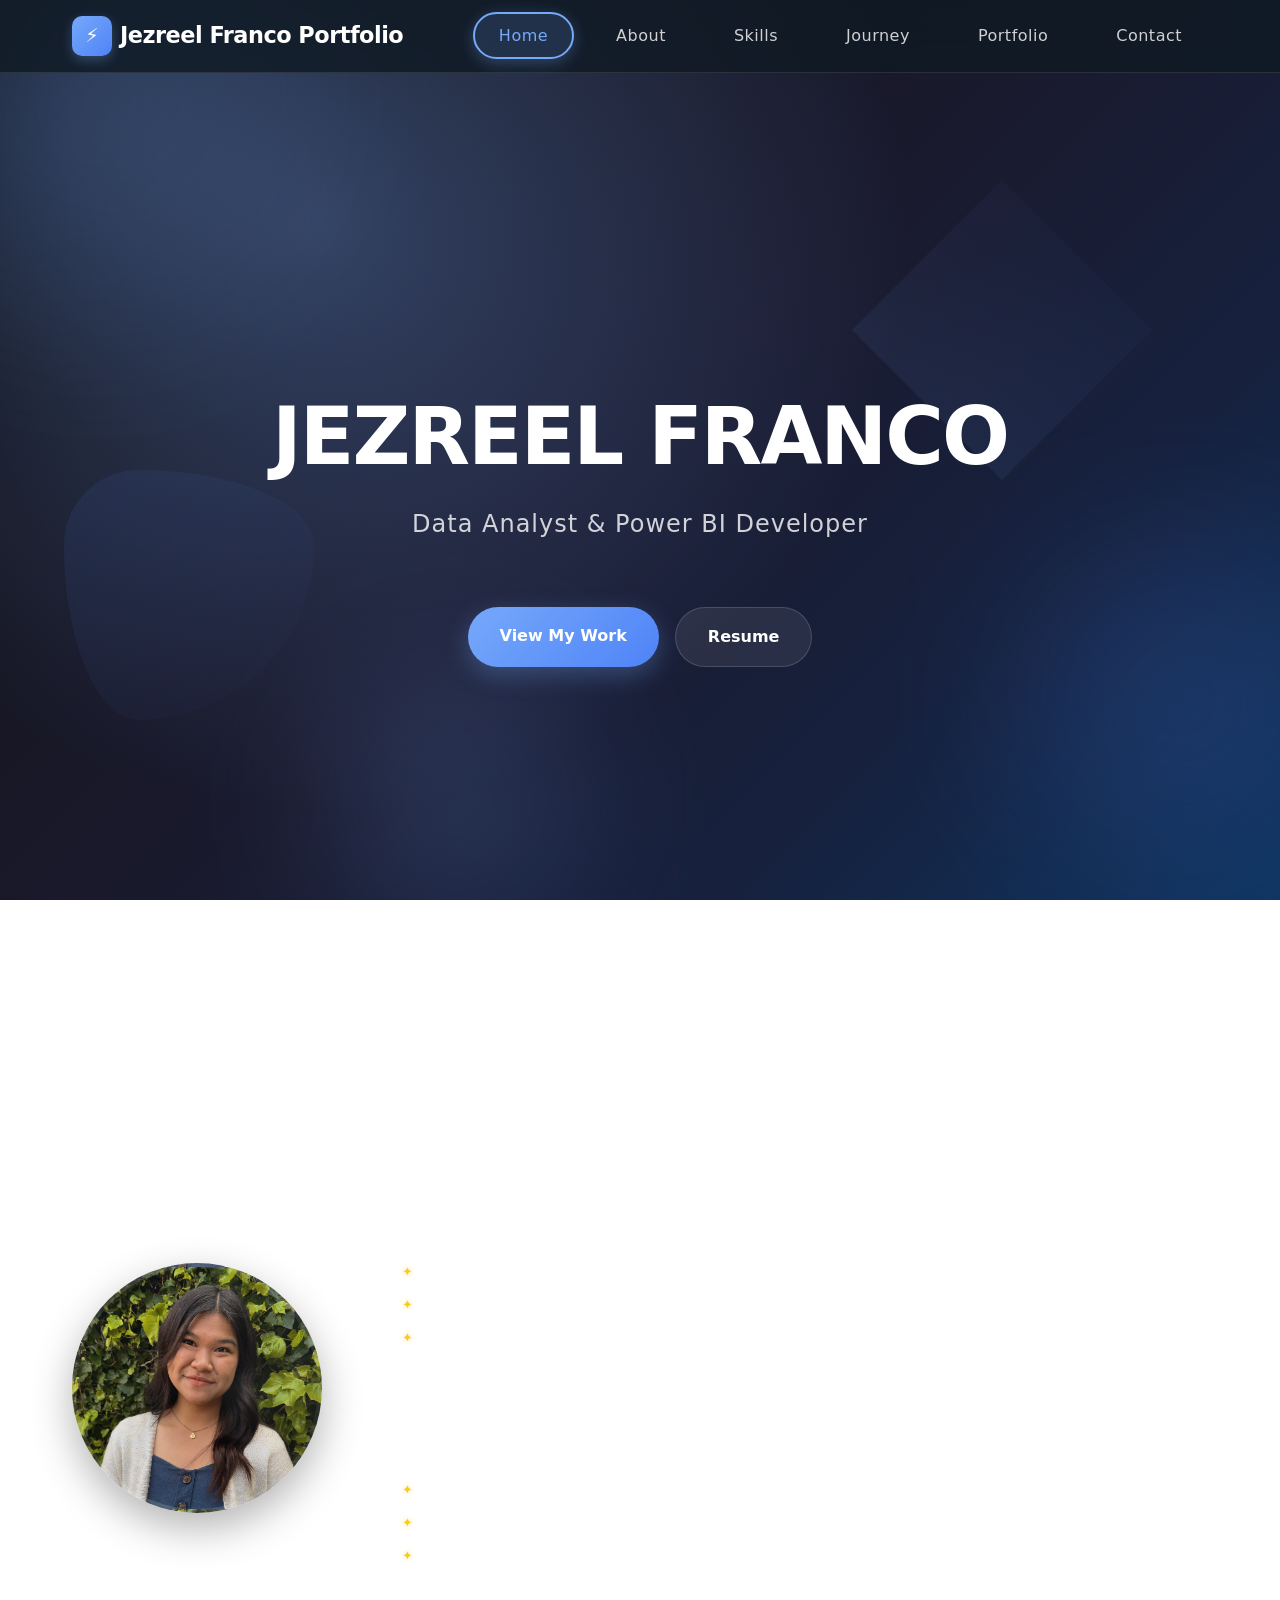
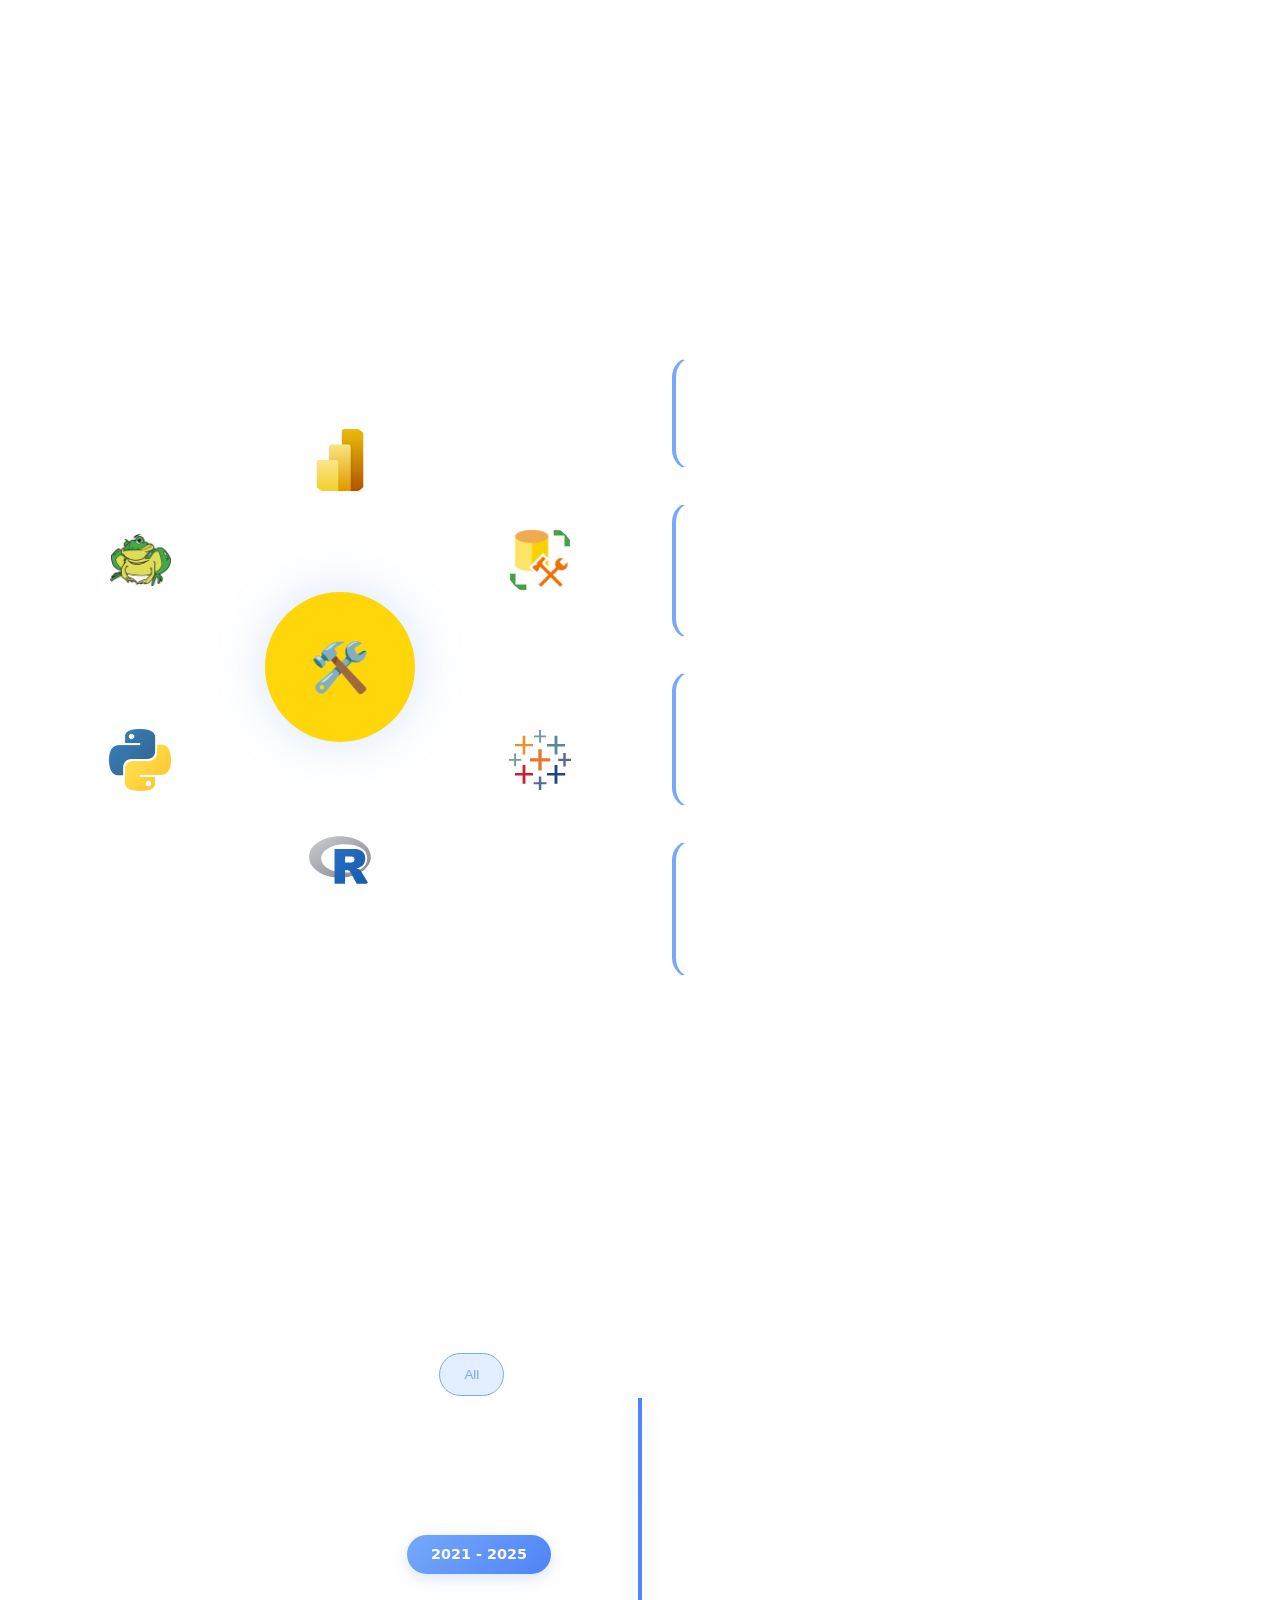
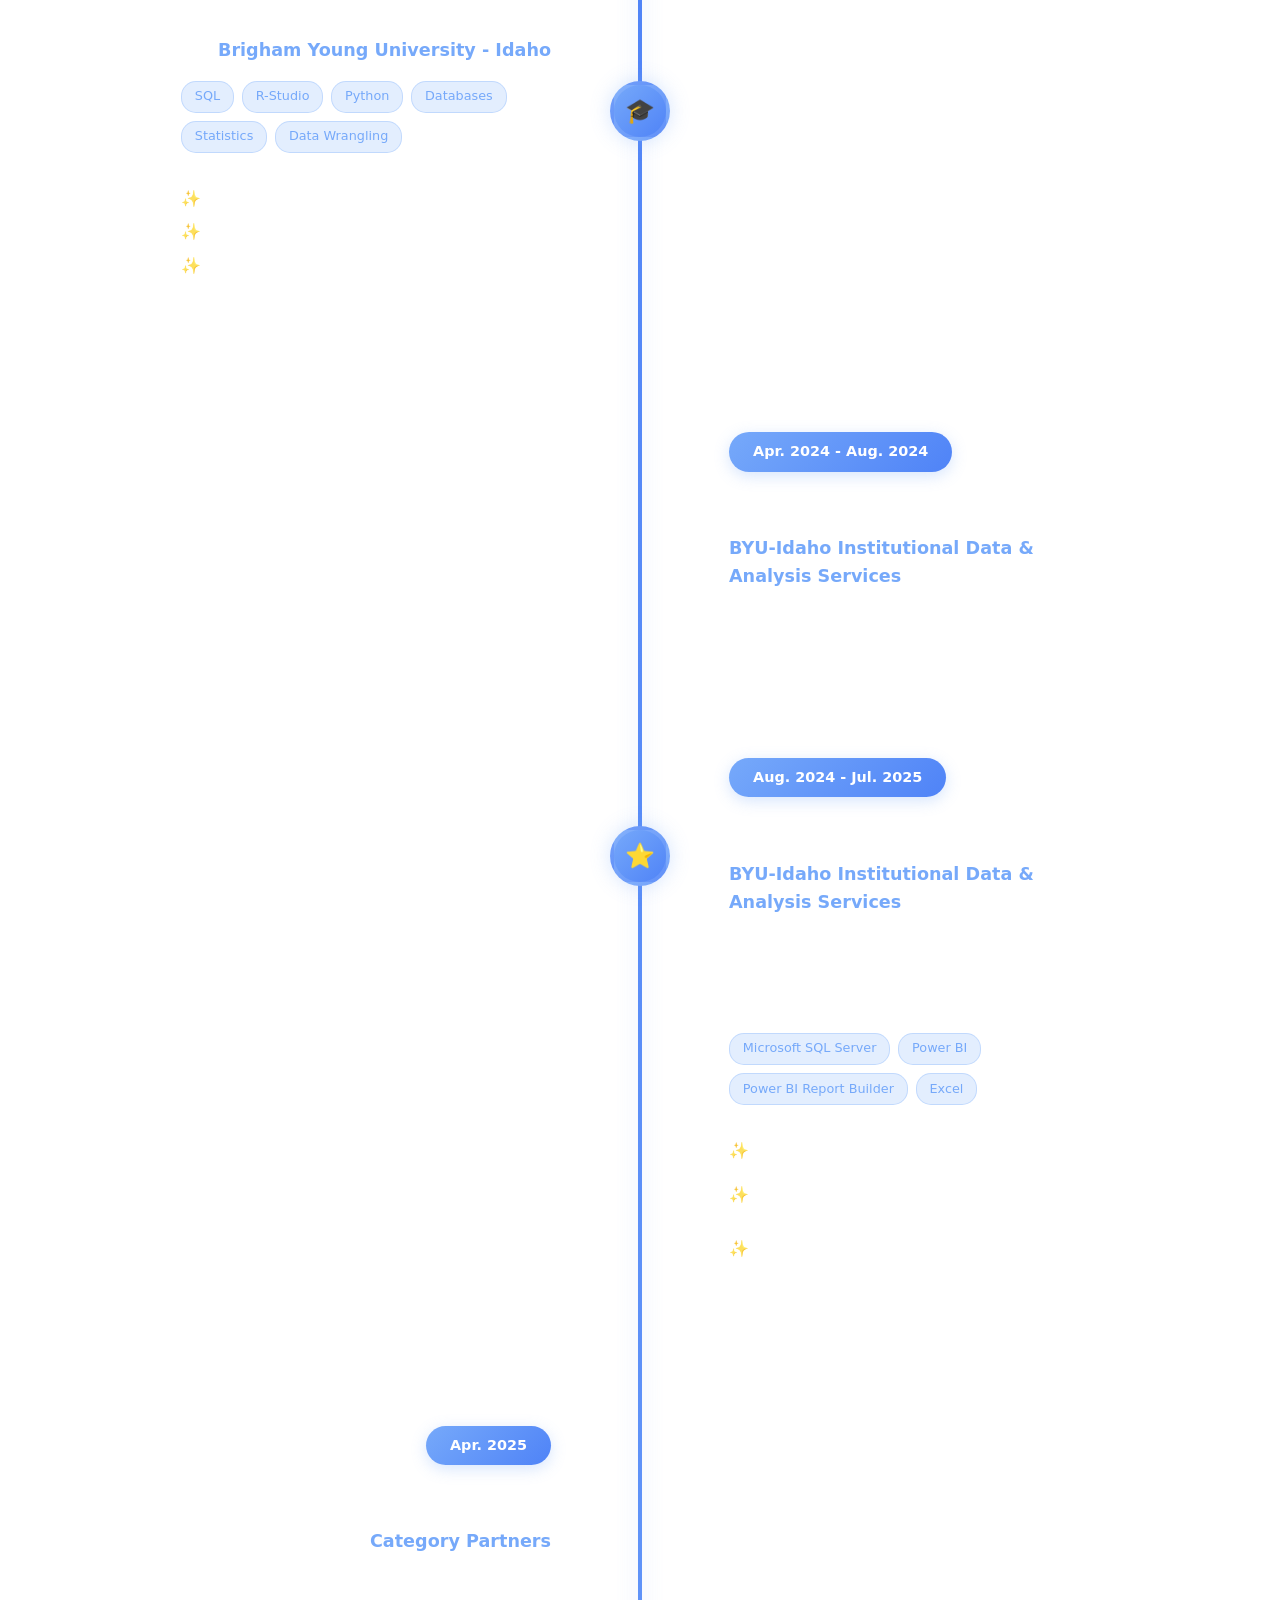
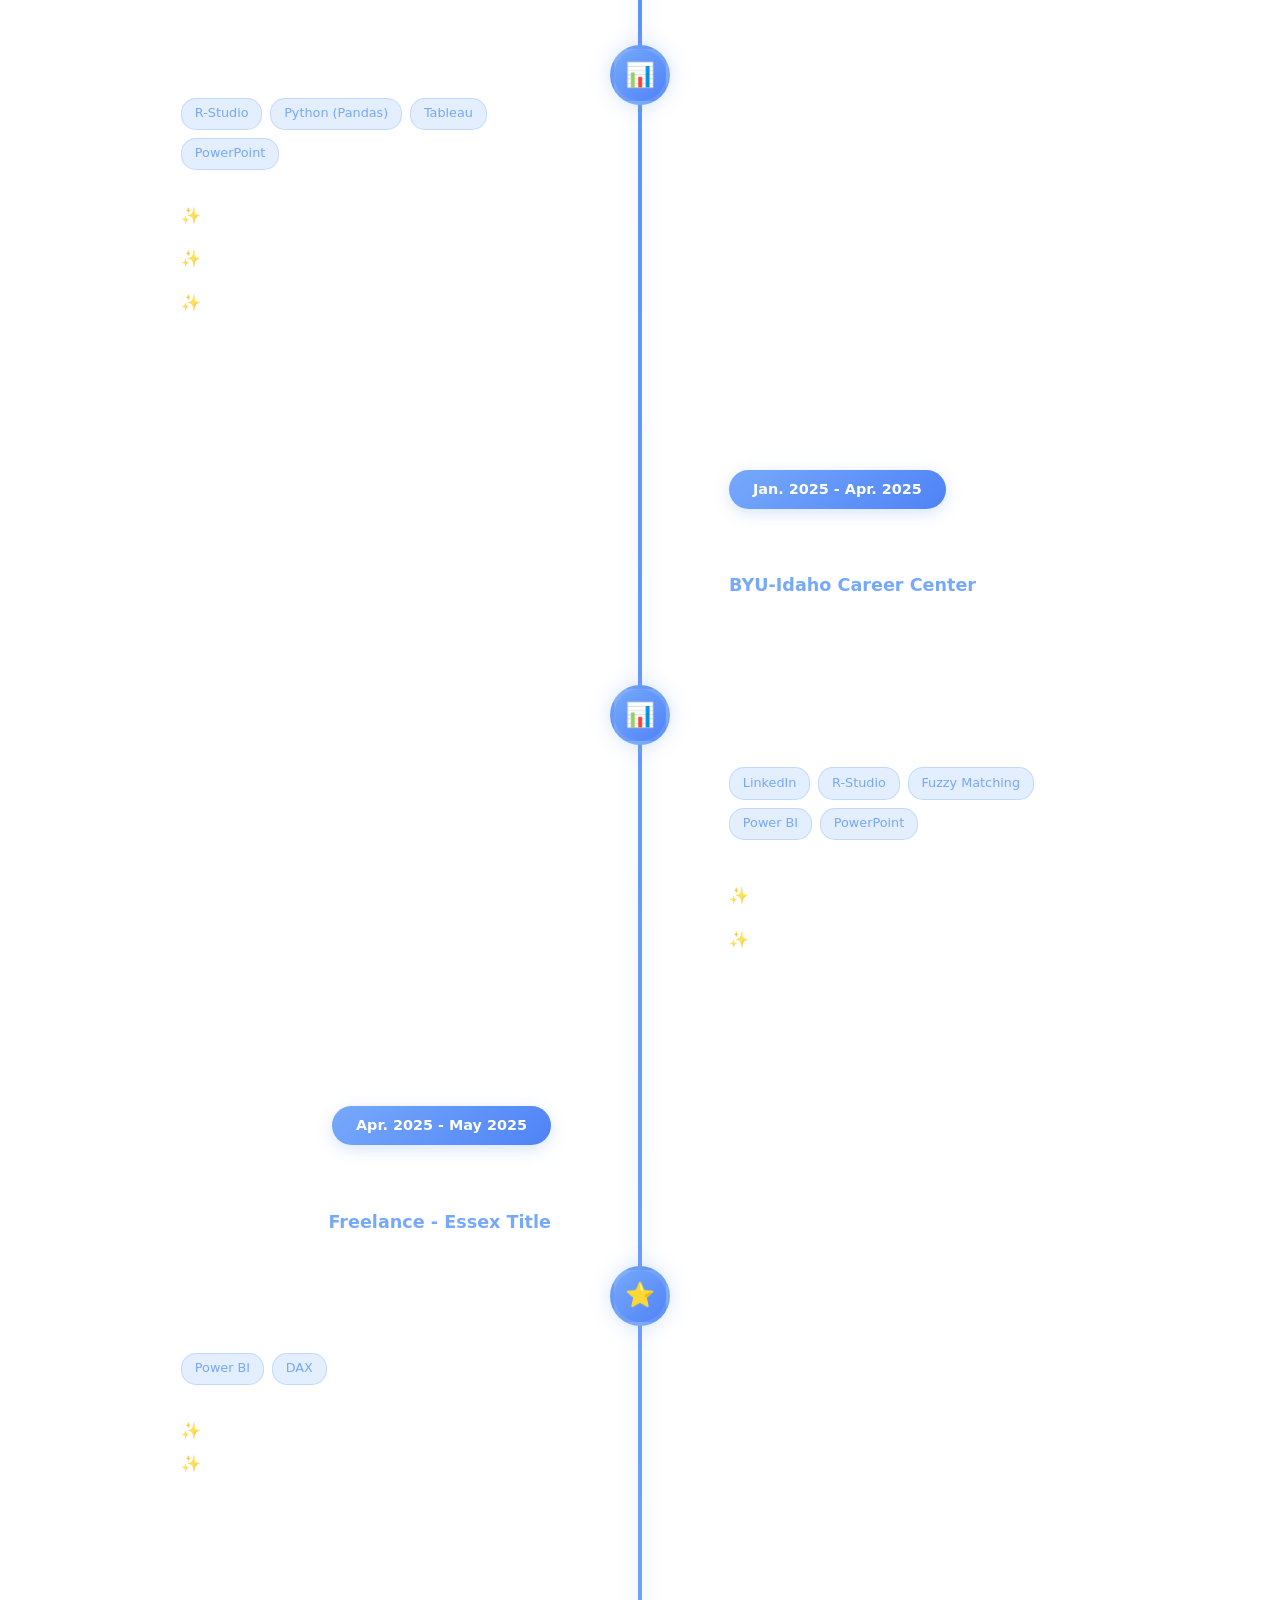
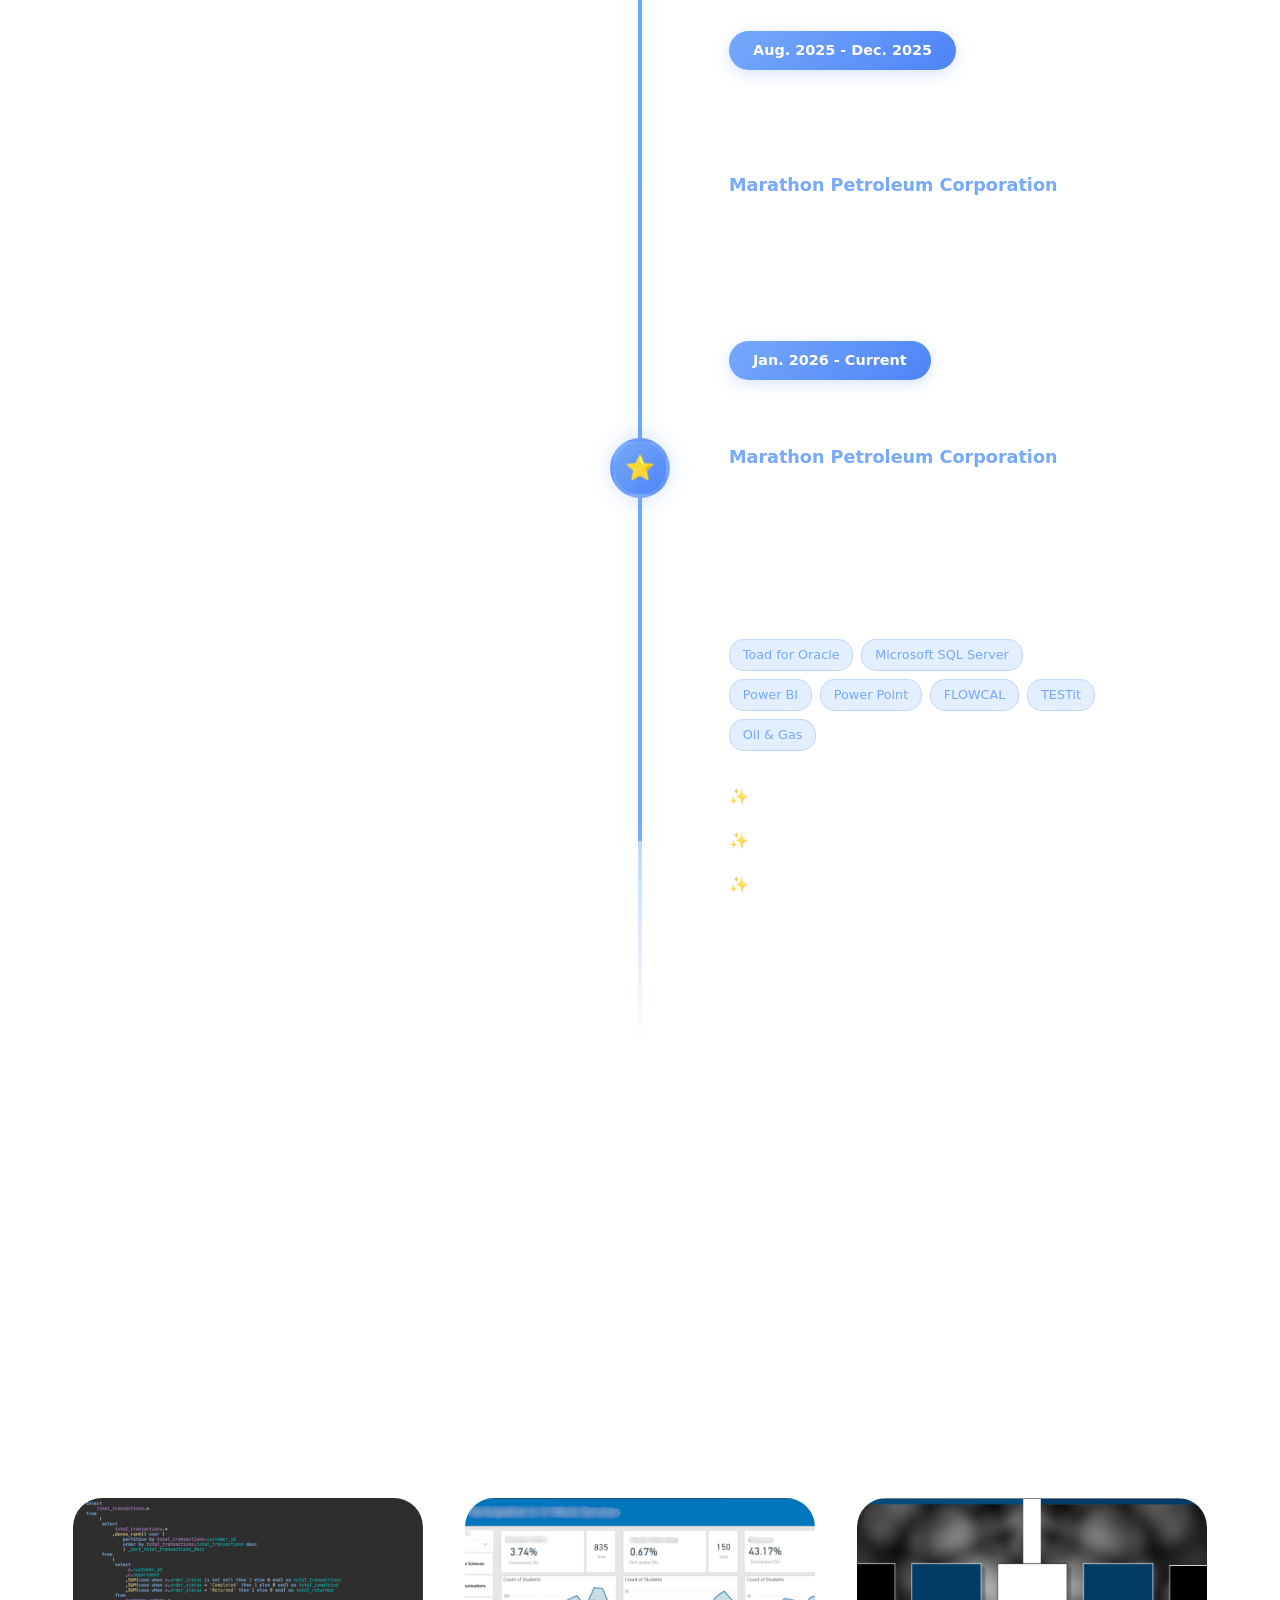
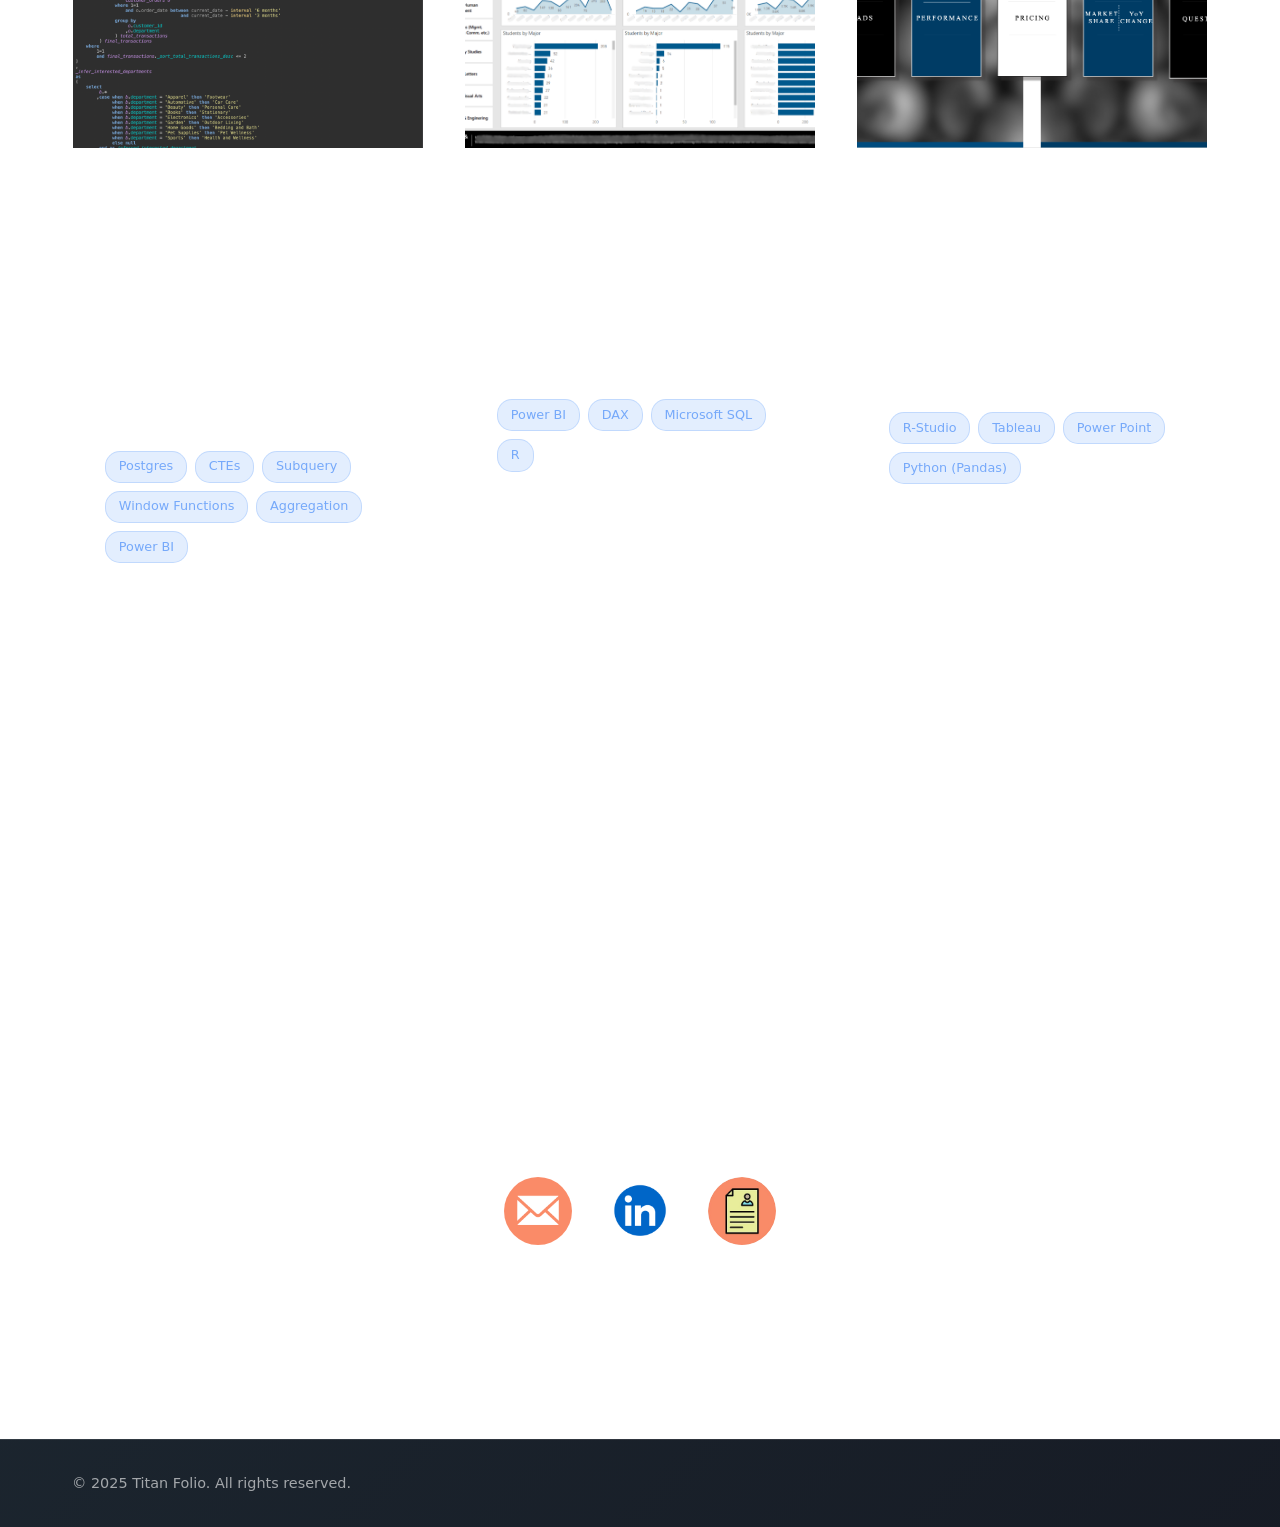
==== github portoflio/index.html @ 3451c9c5 "Add files via upload" ====
<!DOCTYPE html>
<html lang="en">
<head>
    <meta charset="UTF-8">
    <meta name="viewport" content="width=device-width, initial-scale=1.0">
    <title>Jezreel Franco -  Data Analyst Portfolio</title>
    <link rel="stylesheet" href="tooplate-titan-style.css">
<!--

Tooplate 2147 Titan Folio

https://www.tooplate.com/view/2147-titan-folio

Free HTML CSS Template

-->
</head>
<body>
    <nav id="navbar">
        <div class="nav-container">
            <a href="#home" class="logo">
                <div class="logo-icon">⚡</div>
                <div class="logo-text">Jezreel Franco Portfolio</div>
            </a>
            <ul class="nav-links">
                <li><a href="#home">Home</a></li>
                <li><a href="#about">About</a></li>
                <li><a href="#skills">Skills</a></li>
                <li><a href="#timeline">Journey</a></li>
                <li><a href="#portfolio">Portfolio</a></li>
                <li><a href="#contact">Contact</a></li>
            </ul>
            <div class="mobile-menu-btn" id="mobileMenuBtn">
                <span></span>
                <span></span>
                <span></span>
            </div>
        </div>
        <div class="mobile-nav" id="mobileNav">
            <ul>
                <li><a href="#home">Home</a></li>
                <li><a href="#about">About</a></li>
                <li><a href="#skills">Skills</a></li>
                <li><a href="#timeline">Journey</a></li>
                <li><a href="#portfolio">Portfolio</a></li>
                <li><a href="#contact">Contact</a></li>
            </ul>
        </div>
    </nav>

    <section id="home" class="hero">
        <div class="hero-bg-animation">
            <div class="floating-shape shape-1"></div>
            <div class="floating-shape shape-2"></div>
            <div class="floating-shape shape-3"></div>
            <div class="geo-shape geo-1"></div>
            <div class="geo-shape geo-2"></div>
            <div class="particles">
                <span class="particle"></span>
                <span class="particle"></span>
                <span class="particle"></span>
                <span class="particle"></span>
                <span class="particle"></span>
                <span class="particle"></span>
                <span class="particle"></span>
                <span class="particle"></span>
                <span class="particle"></span>
                <span class="particle"></span>
            </div>
        </div>
        <div class="hero-content">
            <h1>JEZREEL FRANCO</h1>
            <p class="subtitle">Data Analyst & Power BI Developer</p>
            <!-- <p>Crafting outcomes with passion and precision</p> -->
            <div class="cta-buttons">
                <a href="#portfolio" class="cta-primary">View My Work</a>
                <a href="files/Franco_Jezreel_Resume.pdf" class="cta-secondary">Resume</a>
            </div>
            
            <!-- <div class="stats-section">
                <div class="stat-card">
                    <span class="stat-number">100+</span>
                    <span class="stat-label">Projects</span>
                </div>
                <div class="stat-card">
                    <span class="stat-number">5+</span>
                    <span class="stat-label">Years</span>
                </div>
                <div class="stat-card">
                    <span class="stat-number">50+</span>
                    <span class="stat-label">Clients</span>
                </div>
            </div> -->
        </div>
    </section>

    <section id="about" class="fade-in">
        <div class="container">
            <div class="section-header">
                <h2 class="section-title">About Me</h2>
            </div>

            <div class="about-content">
                <div class="about-intro">
                    <div class="about-image"></div>
                    <div class="about-text">
                        <!-- Paragraph 1 -->
                        <p class="about-paragraph">
                            Within my 1+ years of data analytics experience, I've learned that the most
                            powerful tool in analytics isn't just technology. It's <strong>empathy</strong>.
                        </p>

                        <!-- Empathy list -->
                        <div class="about-list tight">
                            <p>Empathy when working with clients.</p>
                            <p>Empathy to understand the data and potential impact.</p>
                            <p>Empathy that drives innovative solutions.</p>
                        </div>

                        <!-- Paragraph 2 -->
                        <p class="about-paragraph">
                            To turn those solutions into a reality, I leverage SQL, Power BI, R, and Python to deliver
                            end-to-end, insightful dashboards and reports to drive informed decision making.
                        </p>

                        <!-- Goal intro -->
                        <p class="about-paragraph">
                            My goal is to uncover untold stories by transforming raw data into insights that
                        </p>

                        <!-- Goal list -->
                        <div class="about-list tight">
                            <p><strong>Empower People</strong></p>
                            <p><strong>Shape Strategy</strong></p>
                            <p><strong>Spark Meaningful Change</strong></p>
                        </div>
                    </div>
                </div>
            </div>
        </div>
    </section>

    <section id="skills" class="fade-in">
        <div class="container">
            <div class="section-header">
                <h2 class="section-title">Tools & Impact</h2>
            </div>

            <div class="skills-container">
                <div class="skills-wrapper">
                    <div class="skills-visual">
                        <div class="skills-circle">

                            <div class="skill-node">
                                <div class="skill-icon">
                                    <img src="images/power_bi_logo.png"
                                        alt="Power BI">
                                </div>
                                <div class="skill-name">Power BI</div>
                            </div>

                            <div class="skill-node">
                                <div class="skill-icon">
                                    <img src="images/ssms.png" alt="Microsoft SQL Server">
                                </div>                                
                                <div class="skill-name">Microsoft SQL</div>
                            </div>

                            <div class="skill-node">
                                <div class="skill-icon">
                                    <img src="images/tableau_logo.svg" alt="Tableau">
                                </div>
                                <div class="skill-name">Tableau</div>
                            </div>

                            <div class="skill-node">
                                <div class="skill-icon">
                                    <img src="images/r_logo.svg" alt="R-Studio">
                                </div>
                                <div class="skill-name">R-Studio</div>
                            </div>

                            <div class="skill-node">
                                <div class="skill-icon">
                                    <img src="images/python_logo.png" alt="Python">
                                </div>
                                <div class="skill-name">Python</div>
                            </div>

                            <div class="skill-node">
                                <div class="skill-icon">
                                    <img src="images/toad_for_oracle_logo.png" alt="Toad for Oracle">
                                </div>
                                <div class="skill-name">Toad for Oracle</div>
                            </div>     

                            <div class="skills-center">🛠️</div>
                        </div>
                    </div>
                    
                    <div class="skills-list">
                        <div class="skill-item">
                            <h4>Reliable Insights</h4>
                            <p>Deliver reliable insights through careful validation and analysis</p>
                            <!-- <div class="skill-progress">
                                <div class="skill-progress-bar" style="width: 95%"></div>
                            </div> -->
                        </div>
                        
                        <div class="skill-item">
                            <h4>Creative & User-Focused</h4>
                            <p>Develop creative, intuitive dashbaords that help users make faster, informed decisions.</p>
                            <!-- <div class="skill-progress">
                                <div class="skill-progress-bar" style="width: 90%"></div>
                            </div> -->
                        </div>
                        
                        <div class="skill-item">
                            <h4>Efficiency & Optimization</h4>
                            <p>Streamline workflows and optimize dashboards for speed, responsiveness, and productivity.</p>
                            <!-- <div class="skill-progress">
                                <div class="skill-progress-bar" style="width: 85%"></div>
                            </div> -->
                        </div>
                        
                        <div class="skill-item">
                            <h4>End-to-End Thinking</h4>
                            <p>Transform raw data into meaningful insights and actionable business decisions</p>
                            <!-- <div class="skill-progress">
                                <div class="skill-progress-bar" style="width: 92%"></div>
                            </div> -->
                        </div>
                    </div>
                </div>
            </div>
        </div>
    </section>

    <section id="timeline" class="fade-in">
        <div class="container">
            <div class="section-header">
                <h2 class="section-title">My Journey</h2>
                <!-- <p class="section-subtitle">From curious beginner to seasoned developer - here's how I got here</p> -->
            </div>

            <div class="timeline-controls">
                <button class="timeline-filter active" data-filter="all">All</button>
                <button class="timeline-filter" data-filter="education">Education</button>
                <button class="timeline-filter" data-filter="work">Work</button>
                <button class="timeline-filter" data-filter="project">Projects</button>
            </div>

            <div class="timeline-container">
                <div class="timeline-line"></div>
                <div class="timeline-progress"></div>

                <div class="timeline-item" data-category="education">
                    <div class="timeline-node">🎓</div>
                    <div class="timeline-content">
                        <div class="timeline-year">2021 - 2025</div>
                        <h3 class="timeline-title">Data Science Degree</h3>
                        <div class="timeline-company">Brigham Young University - Idaho</div>
                        <div class="timeline-skills">
                            <span class="timeline-skill">SQL</span>
                            <span class="timeline-skill">R-Studio</span>
                            <span class="timeline-skill">Python</span>
                            <span class="timeline-skill">Databases</span>
                            <span class="timeline-skill">Statistics</span>
                            <span class="timeline-skill">Data Wrangling</span>
                        </div>
                        <div class="timeline-achievements">
                            <div class="timeline-achievement">GPA: 3.94</div>
                            <div class="timeline-achievement">Minor: Statistics</div>
                            <div class="timeline-achievement">Certificate: Databases</div>
                        </div>
                    </div>
                </div>

                <div class="timeline-item" data-category="work">
                    <div class="timeline-node">⭐</div>
                    <div class="timeline-content">
                        <div class="timeline-year">Apr. 2024 - Aug. 2024</div>
                        <h3 class="timeline-title">Data Analyst</h3>
                        <div class="timeline-company">BYU-Idaho Institutional Data & Analysis Services</div>
                        <p class="timeline-description">
                            Adapted to fast-paced environment. 
                            Collaborated effectively between team members and clients. 
                            Delivered accurate and on time data reports and dashboards for professors, deans, and advisors.
                        </p>
                        <div class="timeline-year">Aug. 2024 - Jul. 2025</div>
                        <h3 class="timeline-title">Lead Data Analyst</h3>
                        <div class="timeline-company">BYU-Idaho Institutional Data & Analysis Services</div>
                        <p class="timeline-description">
                            Led and mentored a team of 4-5 analysts. Ensured team completed 3-4 data reports per trimester.
                        </p>
                        <div class="timeline-skills">
                            <span class="timeline-skill">Microsoft SQL Server</span>
                            <span class="timeline-skill">Power BI</span>
                            <span class="timeline-skill">Power BI Report Builder</span>
                            <span class="timeline-skill">Excel</span>
                        </div>
                        <div class="timeline-achievements">
                            <div class="timeline-achievement">Reduced manual searching time by 30%.</div>
                            <div class="timeline-achievement">Enhanced decision making through 4+ dynamic dashboards.</div>
                            <div class="timeline-achievement">Supported Power BI DAX and SQL troubleshooting.</div>
                        </div>
                    </div>
                </div>

                <div class="timeline-item" data-category="project">
                    <div class="timeline-node">📊</div>
                    <div class="timeline-content">
                        <div class="timeline-year">Apr. 2025</div>
                        <h3 class="timeline-title">Onion Sales Analysis</h3>
                        <div class="timeline-company">Category Partners</div>
                        <p class="timeline-description">
                            Transformed and processed real-world onion sales data. Visualized key insights and trends in Tableau.
                            Delivered summarized findings recommended actions to stakeholders.
                        </p>
                        <div class="timeline-skills">
                            <span class="timeline-skill">R-Studio</span>
                            <span class="timeline-skill">Python (Pandas)</span>
                            <span class="timeline-skill">Tableau</span>
                            <span class="timeline-skill">PowerPoint</span>
                        </div>
                        <div class="timeline-achievements">
                            <div class="timeline-achievement">Correlated top 5 brands to items.</div>
                            <div class="timeline-achievement">Recommended ways to boost low performing items.</div>
                            <div class="timeline-achievement">Noted best time to make profit.</div>
                        </div>
                    </div>
                </div>

                <div class="timeline-item" data-category="project">
                    <div class="timeline-node">📊</div>
                    <div class="timeline-content">
                        <div class="timeline-year">Jan. 2025 - Apr. 2025</div>
                        <h3 class="timeline-title">Alumni BLS Exploration</h3>
                        <div class="timeline-company">BYU-Idaho Career Center</div>
                        <p class="timeline-description">
                            Retrieved and matched alumni occupation titles with Bureau of Labor Statistics data using R.
                            Visualized alumni trends and provided actionable insights/suggested next steps for project 
                            transition.
                        </p>
                        <div class="timeline-skills">
                            <span class="timeline-skill">LinkedIn</span>
                            <span class="timeline-skill">R-Studio</span>
                            <span class="timeline-skill">Fuzzy Matching</span>
                            <span class="timeline-skill">Power BI</span>
                            <span class="timeline-skill">PowerPoint</span>
                        </div>
                        <div class="timeline-achievements">
                            <div class="timeline-achievement">Presented findings and dashboard to 10+ stakeholders.</div>
                            <div class="timeline-achievement">Achieved a 75% occupation match accuracy.</div>
                        </div>
                    </div>
                </div>

                <div class="timeline-item" data-category="work">
                    <div class="timeline-node">⭐</div>
                    <div class="timeline-content">
                        <div class="timeline-year">Apr. 2025 - May 2025</div>
                        <h3 class="timeline-title">Power BI Consultant</h3>
                        <div class="timeline-company">Freelance - Essex Title</div>
                        <p class="timeline-description">
                            Provided personalized coaching to drive report adoption. 
                            Delivered on demand DAX debugging and Power BI optimization.
                        </p>
                        <div class="timeline-skills">
                            <span class="timeline-skill">Power BI</span>
                            <span class="timeline-skill">DAX</span>
                        </div>
                        <div class="timeline-achievements">
                            <div class="timeline-achievement">Debugged 5+ data visualizations.</div>
                            <div class="timeline-achievement">Resolved 2-3 analytical issues per session.</div>
                        </div>
                    </div>
                </div>

                <div class="timeline-item" data-category="work">
                    <div class="timeline-node">⭐</div>
                    <div class="timeline-content">
                        <div class="timeline-year">Aug. 2025 - Dec. 2025</div>
                        <h3 class="timeline-title">Measurement Data Analyst Co-op</h3>
                        <div class="timeline-company">Marathon Petroleum Corporation</div>
                        <p class="timeline-description">
                            Initiated and led stakeholder meetings to communicate key findings and align projects with business
                            needs. Automated and optimized business processes.
                        </p>
                        <div class="timeline-year">Jan. 2026 - Current</div>
                        <h3 class="timeline-title">Measurement Data Analyst</h3>
                        <div class="timeline-company">Marathon Petroleum Corporation</div>
                        <p class="timeline-description">
                            Analyze hourly hydrocardon measurement equipment and hydrocarbons.
                            Develop customer reports to reflect measurement changes. 
                            Prepare system balances and KPIs for supply and inventory.
                        </p>
                        <div class="timeline-skills">
                            <span class="timeline-skill">Toad for Oracle</span>
                            <span class="timeline-skill">Microsoft SQL Server</span>
                            <span class="timeline-skill">Power BI</span>
                            <span class="timeline-skill">Power Point</span>
                            <span class="timeline-skill">FLOWCAL</span>
                            <span class="timeline-skill">TESTit</span>
                            <span class="timeline-skill">Oil & Gas</span>
                        </div>
                        <div class="timeline-achievements">
                            <div class="timeline-achievement">Delivered 5+ automated Power BI reports.</div>
                            <div class="timeline-achievement">Prevented potential losses of $17K+ during audits.</div>
                            <div class="timeline-achievement">Reduced manual reconciliation by 20%. </div>
                        </div>
                    </div>
                </div>
            </div>
        </div>
    </section>

    <section id="portfolio" class="fade-in">
        <div class="container">
            <div class="section-header">
                <h2 class="section-title">Featured Work</h2>
                <p class="section-subtitle">A showcase of projects that demonstrate creativity and technical excellence</p>
            </div>
  
            <div class="portfolio-grid">
                <div class="portfolio-card">
                    <a href="retail.html">
                    <div class="portfolio-image retail"></div>
                    <div class="portfolio-content">
                        <h3 class="portfolio-title">Retail Behavior Analysis</h3>
                        <p class="portfolio-description">SQL based customer behavior inference model. Uses past data to predict secondary customer departments, validating against current/future data engagement system.</p>
                        <div class="portfolio-tags">
                            <span class="tag">Postgres</span>
                            <span class="tag">CTEs</span>
                            <span class="tag">Subquery</span>
                            <span class="tag">Window Functions</span>
                            <span class="tag">Aggregation</span>
                            <span class="tag">Power BI</span>
                        </div>
                    </div>
                    </a>
                </div>

                <div class="portfolio-card">
                    <a href="analytics_dashboard.html">
                    <div class="portfolio-image analytics"></div>
                    <div class="portfolio-content">
                        <h3 class="portfolio-title">Analytics Dashboards</h3>
                        <p class="portfolio-description">Delivered KPI's and historical trends using Power BI. Visualized data distribution geographically and by category.</p>
                        <div class="portfolio-tags">
                            <span class="tag">Power BI</span>
                            <span class="tag">DAX</span>
                            <span class="tag">Microsoft SQL</span>
                            <span class="tag">R</span>
                        </div>
                    </div>
                    </a>
                </div>
                
                <div class="portfolio-card">
                    <a href="onion_analysis.html">
                    <div class="portfolio-image music"></div>
                        <div class="portfolio-content">
                            <h3 class="portfolio-title">Tableau Onion Analysis Presentation</h3>
                            <p class="portfolio-description">Visualized key insights and trends of real-world onion sales using R, Python, and Tableau.</p>
                            <div class="portfolio-tags">
                                <span class="tag">R-Studio</span>
                                <span class="tag">Tableau</span>
                                <span class="tag">Power Point</span>
                                <span class="tag">Python (Pandas)</span>
                                <!-- <span class="tag">WebRTC</span> -->
                            </div>
                        </div>
                    </a>
                </div>
            </div>
        </div>
    </section>

    <section id="contact" class="fade-in">
        <div class="container">
            <div class="section-header">
                <h2 class="section-title">Let's Connect!</h2>
            </div>

            <div class="contact-content">
                <div class="contact-info">
                    <h3>Get In Touch</h3>
                    <p>Have a project in mind, or just want to say hello? Feel free to reach out!<br>
                       I'm always open to collaborating or chatting. Drop a message and let's make it happen.</p>
                    
                    <div class="contact-icons">
                        <a href="mailto:jezreelfranco.jf.com" title="Email">
                            <img src="images/email.png" alt="Email Icon">
                        </a>
                        <a href="https://www.linkedin.com/in/jezreel-franco/" target="_blank" title="LinkedIn">
                            <img src="images/linkedin.png" alt="LinkedIn Icon">
                        </a>
                        <a href="files/Franco_Jezreel_Resume.pdf" title="Resume" target="_blank">
                            <img src="images/resume.jpg" alt="Resume">
                        </a>
                    </div>
                </div>
            </div>
        </div>
    </section>

    <footer>
        <div class="footer-bottom">
            <p class="footer-copyright">
                © 2025 Titan Folio. All rights reserved.
            </p>
        </div>
    </footer>

    <script src="tooplate-titan-script.js"></script>
</body>
</html>
---- github portoflio/tooplate-titan-style.css ----
@charset "utf-8";
/* CSS Document 

Tooplate 2147 Titan Folio

https://www.tooplate.com/view/2147-titan-folio

*/

* {
    margin: 0;
    padding: 0;
    box-sizing: border-box;
}

:root {
    --glass-bg: rgba(255, 255, 255, 0.08);
    --glass-border: rgba(255, 255, 255, 0.15);
    --accent-blue: #76a9fa;
    --accent-blue-dark: #4f83f7;
    --accent-glow: rgba(118, 169, 250, 0.3);
    --text-primary: #ffffff;
    --text-secondary: rgba(255, 255, 255, 0.8);
    --text-tertiary: rgba(255, 255, 255, 0.6);
}

body {
    font-family: 'Segoe UI', system-ui, -apple-system, sans-serif;
    background: linear-gradient(135deg, #0a0a0f 0%, #151520 25%, #1a1a2e 50%, #16213e 75%, #0f3460 100%);
    background-attachment: fixed;
    color: var(--text-primary);
    overflow-x: hidden;
    min-height: 100vh;
    line-height: 1.6;
}

p a {
	color: #FFF;
}

/* Container */
.container {
    max-width: 1200px;
    margin: 0 auto;
    padding: 0 2rem;
}

/* Navigation */
nav {
    position: fixed;
    top: 0;
    width: 100%;
    z-index: 1000;
    padding: 1rem 0;
    transition: all 0.3s ease;
    background: rgba(15, 25, 35, 0.8);
    backdrop-filter: blur(20px);
    -webkit-backdrop-filter: blur(20px);
    border-bottom: 1px solid rgba(255, 255, 255, 0.1);
}

nav.scrolled {
    background: rgba(15, 25, 35, 0.95);
    box-shadow: 0 4px 30px rgba(0, 0, 0, 0.3);
}

.nav-container {
    max-width: 1200px;
    margin: 0 auto;
    display: flex;
    justify-content: space-between;
    align-items: center;
    padding: 0 2rem;
    flex-wrap: wrap;
    gap: 1rem;
}

@media (max-width: 1000px) {
    .nav-container {
        justify-content: center;
        flex-direction: column;
        gap: 1.5rem;
        padding: 1rem 2rem;
    }
    
    .logo {
        order: 1;
    }
    
    .nav-links {
        order: 2;
        flex-wrap: wrap;
        justify-content: center;
    }
    
    .mobile-menu-btn {
        display: none !important;
    }
    
    .hero {
        padding-top: 240px;
    }
}

@media (max-width: 880px) {
    .hero {
        padding-top: 160px;
    }
}

.logo {
    display: flex;
    align-items: center;
    gap: 0.5rem;
    text-decoration: none;
    color: inherit;
}

.logo-icon {
    width: 40px;
    height: 40px;
    background: linear-gradient(135deg, var(--accent-blue), var(--accent-blue-dark));
    border-radius: 10px;
    display: flex;
    align-items: center;
    justify-content: center;
    box-shadow: 0 4px 12px var(--accent-glow);
    font-size: 1.2rem;
}

.logo-text {
    font-size: 1.4rem;
    font-weight: 700;
    color: var(--text-primary);
    letter-spacing: -0.5px;
}

.nav-links {
    display: flex;
    list-style: none;
    gap: 1rem;
}

.nav-links a {
    color: var(--text-secondary);
    text-decoration: none;
    padding: 0.75rem 1.5rem;
    border-radius: 50px;
    transition: all 0.3s ease;
    font-weight: 500;
    letter-spacing: 0.5px;
    position: relative;
    border: 2px solid transparent;
}

.nav-links a::after {
    content: '';
    position: absolute;
    bottom: -5px;
    left: 50%;
    width: 0;
    height: 2px;
    background: var(--accent-blue);
    transition: all 0.3s ease;
    transform: translateX(-50%);
}

.nav-links a:hover {
    color: var(--accent-blue);
    border-color: var(--accent-blue);
    transform: translateY(-2px);
    background: rgba(118, 169, 250, 0.1);
}

.nav-links a:hover::after {
    width: 60%;
}

.nav-links a.active {
    color: var(--accent-blue);
    background: rgba(118, 169, 250, 0.15);
    border-color: var(--accent-blue);
    box-shadow: 0 4px 15px var(--accent-glow);
}

/* Mobile menu */
.mobile-menu-btn {
    display: none;
    flex-direction: column;
    cursor: pointer;
    gap: 4px;
    padding: 0.5rem;
}

.mobile-menu-btn span {
    width: 25px;
    height: 3px;
    background: var(--text-primary);
    border-radius: 2px;
    transition: all 0.3s ease;
}

.mobile-menu-btn.active span:nth-child(1) {
    transform: rotate(45deg) translate(6px, 6px);
}

.mobile-menu-btn.active span:nth-child(2) {
    opacity: 0;
}

.mobile-menu-btn.active span:nth-child(3) {
    transform: rotate(-45deg) translate(6px, -6px);
}

.mobile-nav {
    position: fixed;
    top: 80px;
    left: 0;
    width: 100%;
    background: rgba(15, 25, 35, 0.95);
    backdrop-filter: blur(30px);
    -webkit-backdrop-filter: blur(30px);
    transform: translateY(-100%);
    transition: transform 0.3s ease;
    border-bottom: 1px solid rgba(255, 255, 255, 0.1);
    opacity: 0;
    pointer-events: none;
}

.mobile-nav.active {
    transform: translateY(0);
    opacity: 1;
    pointer-events: auto;
}

.mobile-nav ul {
    list-style: none;
    padding: 2rem;
    display: flex;
    flex-direction: column;
    gap: 1rem;
}

.mobile-nav a {
    color: var(--text-secondary);
    text-decoration: none;
    padding: 1rem;
    border-radius: 15px;
    transition: all 0.3s ease;
    text-align: center;
    font-weight: 500;
    display: block;
    position: relative;
    border: 2px solid transparent;
}

.mobile-nav a:hover {
    color: var(--accent-blue);
    background: rgba(118, 169, 250, 0.1);
    border-color: var(--accent-blue);
}

.mobile-nav a.active {
    color: var(--accent-blue);
    background: rgba(118, 169, 250, 0.15);
    border-color: var(--accent-blue);
}

/* Section styling */
section {
    padding: 5rem 0;
    position: relative;
}

.section-header {
    text-align: center;
    margin-top: 4rem;
    margin-bottom: 4rem;
}

.section-title {
    font-size: clamp(2rem, 5vw, 3.5rem);
    font-weight: 700;
    margin-bottom: 1rem;
    color: var(--text-primary);
    letter-spacing: -1px;
}

.section-subtitle {
    font-size: 1.2rem;
    color: var(--text-secondary);
    max-width: 600px;
    margin: 0 auto;
}

/* Hero section */
.hero {
    min-height: 100vh;
    display: flex;
    align-items: center;
    justify-content: center;
    padding: 160px 2rem 0;
    position: relative;
    overflow: hidden;
}

/* Animated background elements */
.hero-bg-animation {
    position: absolute;
    top: 0;
    left: 0;
    right: 0;
    bottom: 0;
    overflow: hidden;
    z-index: 1;
}

.floating-shape {
    position: absolute;
    border-radius: 50%;
    filter: blur(60px);
    opacity: 0.6;
    animation: float 25s infinite ease-in-out;
}

.shape-1 {
    width: 600px;
    height: 600px;
    background: radial-gradient(circle, rgba(118, 169, 250, 0.4) 0%, transparent 70%);
    top: -200px;
    left: -200px;
    animation-delay: 0s;
}

.shape-2 {
    width: 500px;
    height: 500px;
    background: radial-gradient(circle, rgba(79, 131, 247, 0.3) 0%, transparent 70%);
    top: 50%;
    right: -150px;
    animation-delay: 7s;
}

.shape-3 {
    width: 400px;
    height: 400px;
    background: radial-gradient(circle, rgba(118, 169, 250, 0.35) 0%, transparent 70%);
    bottom: -100px;
    left: 20%;
    animation-delay: 14s;
}

/* Geometric shapes */
.geo-shape {
    position: absolute;
    opacity: 0.1;
    animation: rotate-float 30s infinite linear;
}

.geo-1 {
    width: 300px;
    height: 300px;
    top: 20%;
    right: 10%;
    background: linear-gradient(45deg, var(--accent-blue) 0%, transparent 100%);
    clip-path: polygon(50% 0%, 100% 50%, 50% 100%, 0% 50%);
}

.geo-2 {
    width: 250px;
    height: 250px;
    bottom: 20%;
    left: 5%;
    background: linear-gradient(135deg, var(--accent-blue-dark) 0%, transparent 100%);
    border-radius: 30% 70% 70% 30% / 30% 30% 70% 70%;
    animation-delay: -10s;
}

@keyframes float {
    0%, 100% {
        transform: translate(0, 0) scale(1) rotate(0deg);
    }
    25% {
        transform: translate(100px, -80px) scale(1.1) rotate(90deg);
    }
    50% {
        transform: translate(-60px, 60px) scale(0.9) rotate(180deg);
    }
    75% {
        transform: translate(80px, 100px) scale(1.05) rotate(270deg);
    }
}

@keyframes rotate-float {
    0% {
        transform: rotate(0deg) translateY(0);
    }
    50% {
        transform: rotate(180deg) translateY(-50px);
    }
    100% {
        transform: rotate(360deg) translateY(0);
    }
}

.particles {
    position: absolute;
    top: 0;
    left: 0;
    width: 100%;
    height: 100%;
    overflow: hidden;
}

.particle {
    position: absolute;
    width: 4px;
    height: 4px;
    background: var(--accent-blue);
    border-radius: 50%;
    opacity: 0;
    animation: particle-rise 10s infinite ease-out;
}

@keyframes particle-rise {
    0% {
        opacity: 0;
        transform: translateY(100vh) scale(0);
    }
    10% {
        opacity: 1;
    }
    90% {
        opacity: 1;
    }
    100% {
        opacity: 0;
        transform: translateY(-100px) scale(1);
    }
}

/* Generate multiple particles */
.particle:nth-child(1) { left: 10%; animation-delay: 0s; }
.particle:nth-child(2) { left: 20%; animation-delay: 1s; }
.particle:nth-child(3) { left: 30%; animation-delay: 2s; }
.particle:nth-child(4) { left: 40%; animation-delay: 3s; }
.particle:nth-child(5) { left: 50%; animation-delay: 4s; }
.particle:nth-child(6) { left: 60%; animation-delay: 5s; }
.particle:nth-child(7) { left: 70%; animation-delay: 6s; }
.particle:nth-child(8) { left: 80%; animation-delay: 7s; }
.particle:nth-child(9) { left: 90%; animation-delay: 8s; }
.particle:nth-child(10) { left: 95%; animation-delay: 9s; }

.hero::before {
    content: '';
    position: absolute;
    top: 0;
    left: 0;
    right: 0;
    bottom: 0;
    background: radial-gradient(circle at 25% 25%, var(--accent-glow) 0%, transparent 50%);
    animation: hero-glow 8s ease-in-out infinite;
    z-index: 1;
}

@keyframes hero-glow {
    0%, 100% { 
        transform: scale(1) rotate(0deg);
        opacity: 0.7;
    }
    50% { 
        transform: scale(1.1) rotate(2deg);
        opacity: 1;
    }
}

.hero-content {
    position: relative;
    z-index: 2;
    display: flex;
    flex-direction: column;
    align-items: center;
    text-align: center;
    max-width: 1000px;
    margin: 0 auto;
}

.hero h1 {
    font-size: clamp(2.5rem, 8vw, 5rem);
    font-weight: 800;
    margin-bottom: 1.5rem;
    color: var(--text-primary);
    line-height: 1.1;
    letter-spacing: -2px;
    animation: slideInUp 1s ease-out;
}

.hero .subtitle {
    font-size: 1.5rem;
    margin-bottom: 2rem;
    color: var(--text-secondary);
    font-weight: 300;
    letter-spacing: 1px;
    animation: slideInUp 1s ease-out 0.3s both;
}

.cta-buttons {
    display: flex;
    gap: 1rem;
    flex-wrap: wrap;
    justify-content: center;
    margin-top: 2rem;
    animation: slideInUp 1s ease-out 0.6s both;
}

.cta-primary, .cta-secondary {
    padding: 1rem 2rem;
    border-radius: 50px;
    text-decoration: none;
    font-weight: 600;
    transition: all 0.3s ease;
    position: relative;
    overflow: hidden;
    display: inline-block;
}

.cta-primary {
    background: linear-gradient(135deg, var(--accent-blue), var(--accent-blue-dark));
    color: white;
    box-shadow: 0 8px 25px var(--accent-glow);
}

.cta-primary:hover {
    transform: translateY(-3px);
    box-shadow: 0 12px 35px var(--accent-glow);
}

.cta-secondary {
    background: var(--glass-bg);
    backdrop-filter: blur(20px);
    -webkit-backdrop-filter: blur(20px);
    border: 1px solid var(--glass-border);
    color: white;
}

.cta-secondary:hover {
    background: rgba(255, 255, 255, 0.12);
    transform: translateY(-3px);
}

@keyframes slideInUp {
    from {
        opacity: 0;
        transform: translateY(50px);
    }
    to {
        opacity: 1;
        transform: translateY(0);
    }
}

/* Stats */
.stats-section {
    display: flex;
    justify-content: center;
    gap: 2rem;
    margin-top: 4rem;
    flex-wrap: wrap;
}

.stat-card {
    background: var(--glass-bg);
    backdrop-filter: blur(20px);
    -webkit-backdrop-filter: blur(20px);
    border: 1px solid var(--glass-border);
    border-radius: 20px;
    padding: 2rem;
    text-align: center;
    min-width: 150px;
    box-shadow: 0 10px 30px rgba(0, 0, 0, 0.2);
    transition: all 0.3s ease;
}

.stat-card:hover {
    transform: translateY(-5px);
    box-shadow: 0 15px 40px rgba(0, 0, 0, 0.3);
}

.stat-number {
    font-size: 2.5rem;
    font-weight: 700;
    color: var(--text-primary);
    display: block;
}

.stat-label {
    font-size: 1rem;
    color: var(--text-secondary);
    margin-top: 0.5rem;
}

/* About section */
.about-content {
    display: flex;
    flex-direction: column;
    gap: 3rem;
    margin-top: 3rem;
}

.about-intro {
    display: flex;
    align-items: center;
    gap: 3rem;
    flex-wrap: wrap;
    justify-content: center;
}

.about-image {
    width: 250px;
    height: 250px;
    border-radius: 50%;
    background-image: url('images/jezreel.jpeg');
    background-size: cover;
    background-position: center;
    box-shadow: 0 15px 40px rgba(0, 0, 0, 0.3);
    position: relative;
    overflow: hidden;
    flex-shrink: 0;
    border: 4px solid var(--glass-border);
}

.about-image::before {
    content: '';
    position: absolute;
    top: 0;
    left: 0;
    right: 0;
    bottom: 0;
    background: linear-gradient(135deg, rgba(118, 169, 250, 0.2) 0%, transparent 100%);
    opacity: 0;
    transition: opacity 0.3s ease;
}

.about-image:hover::before {
    opacity: 1;
}

.about-image::after {
    content: '';
    position: absolute;
    top: -50%;
    left: -50%;
    width: 200%;
    height: 200%;
    background: conic-gradient(from 0deg, 
        transparent 0deg,
        rgba(255,255,255,0.1) 90deg,
        transparent 180deg,
        rgba(255,255,255,0.05) 270deg,
        transparent 360deg);
    animation: spin 4s linear infinite;
}

@keyframes spin {
    0% { transform: rotate(0deg); }
    100% { transform: rotate(360deg); }
}

.about-text {
    flex: 1;
    min-width: 300px;
}

.about-text h3 {
    font-size: 2rem;
    margin-bottom: 1rem;
    color: var(--text-primary);
}

.about-text p {
    font-size: 1.1rem;
    color: var(--text-secondary);
    margin-bottom: 1.5rem;
}

/* Main paragraphs (bigger spacing) */
.about-paragraph {
    margin-bottom: 1.2rem;
}

/* Add EXTRA space before the "goal" paragraph */
.about-paragraph + .about-paragraph {
    margin-top: 1rem;
}

/* Add extra space for paragraph after a list */
.about-list + .about-paragraph {
    margin-top: 1rem;
}

/* Lists container spacing */
.about-list p {
    position: relative;
    padding-left: 1.5rem; /* space for star */
}

/* Indent lists inside about-text for a tabbed effect */
.about-text .about-list {
    padding-left: 2rem; /* adds space before the list */
    margin-top: 0.5rem; /* optional: small gap after paragraph */
}

/* Star icon */
.about-list p::before {
    content: "✦";
    position: absolute;
    left: 0;
    top: 0;
    font-size: 0.8rem;
    color: #facc15; /* yellow */
    text-shadow: 0 0 6px rgba(250, 204, 21, 0.6);
}

/* Tight spacing */
.about-list.tight p {
    margin-bottom: 0.3rem;
}

/* Reduce default paragraph spacing ONLY inside about-text */
.about-text p {
    margin-bottom: 0; /* remove the big default gap */
}

.about-cards {
    display: grid;
    grid-template-columns: repeat(auto-fit, minmax(300px, 1fr));
    gap: 2rem;
}

.about-card {
    background: var(--glass-bg);
    backdrop-filter: blur(25px);
    -webkit-backdrop-filter: blur(25px);
    border: 1px solid var(--glass-border);
    border-radius: 25px;
    padding: 2.5rem;
    transition: all 0.4s ease;
    position: relative;
    overflow: hidden;
}

.about-card::before {
    content: '';
    position: absolute;
    top: 0;
    left: -100%;
    width: 100%;
    height: 100%;
    background: linear-gradient(90deg, 
        transparent 0%, 
        rgba(255,255,255,0.08) 50%, 
        transparent 100%);
    transition: left 0.6s ease;
}

.about-card:hover::before {
    left: 100%;
}

.about-card:hover {
    transform: translateY(-10px);
    box-shadow: 0 20px 60px rgba(0, 0, 0, 0.3);
}

.about-card h4 {
    font-size: 1.3rem;
    margin-bottom: 1rem;
    color: var(--text-primary);
}

.about-card p {
    color: var(--text-secondary);
}

.about-content video {
    width: 100%;
    height: 100%;
    max-width: 100%;
    object-fit: cover; /* makes it behave like images */
    border-radius: 20px;
    display: block;
}

/* For retail content only */
#about .retail-content {
    display: flex;
    flex-direction: column;
    gap: 0;
}

#about .retail-content img {
    display: block;
    width: 100%;
    margin: 0;
    padding: 0;
}

#about .retail-results-content img {
    display: block;
    width: 100%;
    margin-bottom: 30px; /* Adjust size as desired */
}

/* Skills section */
.skills-container {
    position: relative;
    margin-top: 3rem;
}

.skills-wrapper {
    display: grid;
    grid-template-columns: 1fr 1fr;
    gap: 4rem;
    align-items: center;
}

.skills-visual {
    position: relative;
    height: 500px;
    display: flex;
    align-items: center;
    justify-content: center;
}

.skills-circle {
    position: relative;
    width: 400px;
    height: 400px;
    animation: rotate-slow 30s linear infinite;
}

@keyframes rotate-slow {
    from { transform: rotate(0deg); }
    to { transform: rotate(360deg); }
}

.skill-node {
    position: absolute;
    width: 124px;
    height: 124px;
    background: var(--glass-bg);
    backdrop-filter: blur(20px);
    -webkit-backdrop-filter: blur(20px);
    border: 2px solid var(--glass-border); /*#ffd60a*/
    border-radius: 50%;
    display: flex;
    flex-direction: column;
    align-items: center;
    justify-content: center;
    transition: all 0.3s ease;
    cursor: pointer;
    animation: counter-rotate 30s linear infinite;
    overflow: hidden;   
}

@keyframes counter-rotate {
    from { transform: rotate(0deg); }
    to { transform: rotate(-360deg); }
}

.skill-node:hover {
    transform: scale(1.2) rotate(0deg);
    background: rgba(118, 169, 250, 0.2);
    border-color: var(--accent-blue);
    box-shadow: 0 0 30px var(--accent-glow);
    animation-play-state: paused;
}

.skill-node .skill-icon {
    display: flex;
    align-items: center;
    justify-content: center;
    margin-bottom: 0.5rem;
}

/* Image styling (SVG + PNG) */
.skill-node .skill-icon {
    width: 60%;                    /* smaller than circle */
    height: 60%;
    display: flex;
    justify-content: center;
    border-radius: 50%;
    overflow: hidden;
    margin-bottom: 0.5rem;
}

.skill-node .skill-icon img {
    width: 85%;
    height: 85%;
    object-fit: contain;  /* keep proportions */
    max-width: 100%;
    max-height: 100%;
    object-fit: contain; /* preserve proportions */
    object-position: center;
    transition: transform 0.3s ease;
}

.skill-node .skill-name {
    font-size: 20% !important;  /* or whatever fits */
    line-height: 1.1 !important;
}

/* Position skill nodes in a circle with counter-rotation */
.skill-node:nth-child(1) { 
    top: 0; 
    left: 50%; 
    transform: translateX(-50%) translateY(-50%);
    animation: counter-rotate-1 30s linear infinite;
}
.skill-node:nth-child(2) { 
    top: 25%; 
    right: 0; 
    transform: translateX(50%) translateY(-50%);
    animation: counter-rotate-2 30s linear infinite;
}
.skill-node:nth-child(3) { 
    top: 75%; 
    right: 0; 
    transform: translateX(50%) translateY(-50%);
    animation: counter-rotate-3 30s linear infinite;
}
.skill-node:nth-child(4) { 
    bottom: 0; 
    left: 50%; 
    transform: translateX(-50%) translateY(50%);
    animation: counter-rotate-4 30s linear infinite;
}
.skill-node:nth-child(5) { 
    top: 75%; 
    left: 0; 
    transform: translateX(-50%) translateY(-50%);
    animation: counter-rotate-5 30s linear infinite;
}
.skill-node:nth-child(6) { 
    top: 25%; 
    left: 0; 
    transform: translateX(-50%) translateY(-50%);
    animation: counter-rotate-6 30s linear infinite;
}

/* Individual counter-rotation animations to maintain position */
@keyframes counter-rotate-1 {
    from { transform: translateX(-50%) translateY(-50%) rotate(0deg); }
    to { transform: translateX(-50%) translateY(-50%) rotate(-360deg); }
}
@keyframes counter-rotate-2 {
    from { transform: translateX(50%) translateY(-50%) rotate(0deg); }
    to { transform: translateX(50%) translateY(-50%) rotate(-360deg); }
}
@keyframes counter-rotate-3 {
    from { transform: translateX(50%) translateY(-50%) rotate(0deg); }
    to { transform: translateX(50%) translateY(-50%) rotate(-360deg); }
}
@keyframes counter-rotate-4 {
    from { transform: translateX(-50%) translateY(50%) rotate(0deg); }
    to { transform: translateX(-50%) translateY(50%) rotate(-360deg); }
}
@keyframes counter-rotate-5 {
    from { transform: translateX(-50%) translateY(-50%) rotate(0deg); }
    to { transform: translateX(-50%) translateY(-50%) rotate(-360deg); }
}
@keyframes counter-rotate-6 {
    from { transform: translateX(-50%) translateY(-50%) rotate(0deg); }
    to { transform: translateX(-50%) translateY(-50%) rotate(-360deg); }
}

.skills-center {
    position: absolute;
    top: 50%;
    left: 50%;
    transform: translate(-50%, -50%);
    width: 150px;
    height: 150px;
    background: #ffd60a;
    border-radius: 50%;
    display: flex;
    align-items: center;
    justify-content: center;
    font-size: 3rem;
    color: white;
    box-shadow: 0 0 50px var(--accent-glow);
    z-index: 10;
}

.skills-list {
    display: flex;
    flex-direction: column;
    gap: 2rem;
}

.skill-item {
    background: var(--glass-bg);
    backdrop-filter: blur(20px);
    -webkit-backdrop-filter: blur(20px);
    border: 1px solid var(--glass-border);
    border-radius: 20px;
    padding: 1.5rem;
    transition: all 0.3s ease;
    border-left: 4px solid var(--accent-blue);
}

.skill-item:hover {
    transform: translateX(10px);
    box-shadow: 0 10px 30px rgba(0, 0, 0, 0.2);
    background: rgba(118, 169, 250, 0.1);
}

.skill-item h4 {
    font-size: 1.2rem;
    color: var(--text-primary);
    margin-bottom: 0.5rem;
}

.skill-item p {
    color: var(--text-secondary);
    font-size: 0.95rem;
}

.skill-progress {
    margin-top: 1rem;
    height: 6px;
    background: rgba(255, 255, 255, 0.1);
    border-radius: 3px;
    overflow: hidden;
}

.skill-progress-bar {
    height: 100%;
    background: linear-gradient(90deg, var(--accent-blue), var(--accent-blue-dark));
    border-radius: 3px;
    transition: width 1s ease;
}

/* Timeline section */
.timeline-container {
    position: relative;
    max-width: 1000px;
    margin: 0 auto;
    padding: 2rem 0;
}

.timeline-line {
    position: absolute;
    left: 50%;
    top: 0;
    bottom: 0;
    width: 4px;
    background: linear-gradient(
        to bottom,
        transparent 0%,
        var(--accent-blue) 10%,
        var(--accent-blue) 90%,
        transparent 100%
    );
    transform: translateX(-50%);
    z-index: -1;
}

.timeline-progress {
    position: absolute;
    left: 50%;
    top: 0;
    width: 4px;
    background: linear-gradient(to bottom, var(--accent-blue-dark), var(--accent-blue));
    transform: translateX(-50%);
    transition: height 0.3s ease;
    z-index: 0;
    box-shadow: 0 0 20px var(--accent-glow);
}

.timeline-item {
    position: relative;
    margin: 4rem 0;
    opacity: 0;
    transform: translateY(50px);
    transition: all 0.8s ease;
}

.timeline-item.visible {
    opacity: 1;
    transform: translateY(0);
}

.timeline-item:nth-child(odd) {
    text-align: right;
    padding-right: calc(50% + 3rem);
}

.timeline-item:nth-child(even) {
    text-align: left;
    padding-left: calc(50% + 3rem);
}

.timeline-node {
    position: absolute;
    left: 50%;
    top: 50%;
    width: 60px;
    height: 60px;
    background: linear-gradient(135deg, var(--accent-blue), var(--accent-blue-dark));
    border: 4px solid rgba(255, 255, 255, 0.1);
    border-radius: 50%;
    transform: translate(-50%, -50%);
    display: flex;
    align-items: center;
    justify-content: center;
    font-size: 1.5rem;
    color: white;
    z-index: 3;
    cursor: pointer;
    transition: all 0.3s ease;
    box-shadow: 0 0 20px var(--accent-glow);
}

.timeline-node:hover {
    transform: translate(-50%, -50%) scale(1.2);
    box-shadow: 0 0 40px var(--accent-glow);
}

.timeline-node.active {
    transform: translate(-50%, -50%) scale(1.3);
    animation: pulse-node 2s infinite;
}

@keyframes pulse-node {
    0%, 100% {
        box-shadow: 0 0 20px var(--accent-glow);
    }
    50% {
        box-shadow: 0 0 40px var(--accent-glow), 0 0 60px var(--accent-glow);
    }
}

.timeline-content {
    background: var(--glass-bg);
    backdrop-filter: blur(25px);
    -webkit-backdrop-filter: blur(25px);
    border: 1px solid var(--glass-border);
    border-radius: 25px;
    padding: 2.5rem;
    position: relative;
    overflow: hidden;
    transition: all 0.3s ease;
    cursor: pointer;
}

.timeline-content:hover {
    transform: translateY(-5px);
    box-shadow: 0 20px 60px rgba(0, 0, 0, 0.3);
    background: rgba(118, 169, 250, 0.1);
}

.timeline-content::before {
    content: '';
    position: absolute;
    top: 50%;
    width: 20px;
    height: 20px;
    background: var(--glass-bg);
    border: 1px solid var(--glass-border);
    transform: rotate(45deg) translateY(-50%);
    z-index: -1;
}

.timeline-item:nth-child(odd) .timeline-content::before {
    right: -3px;
}

.timeline-item:nth-child(even) .timeline-content::before {
    left: -18px;
}

.timeline-year {
    display: inline-block;
    padding: 0.5rem 1.5rem;
    background: linear-gradient(135deg, var(--accent-blue), var(--accent-blue-dark));
    color: white;
    border-radius: 25px;
    font-size: 0.9rem;
    font-weight: 600;
    margin-bottom: 1rem;
    box-shadow: 0 4px 15px var(--accent-glow);
}

.timeline-title {
    font-size: 1.5rem;
    font-weight: 700;
    color: var(--text-primary);
    margin-bottom: 0.5rem;
}

.timeline-company {
    font-size: 1.1rem;
    color: var(--accent-blue);
    font-weight: 600;
    margin-bottom: 1rem;
}

.timeline-description {
    color: var(--text-secondary);
    line-height: 1.6;
    margin-bottom: 1.5rem;
}

.timeline-skills {
    display: flex;
    flex-wrap: wrap;
    gap: 0.5rem;
}

.timeline-skill {
    padding: 0.3rem 0.8rem;
    background: rgba(118, 169, 250, 0.2);
    border: 1px solid rgba(118, 169, 250, 0.3);
    border-radius: 15px;
    font-size: 0.8rem;
    color: var(--accent-blue);
    transition: all 0.3s ease;
}

.timeline-skill:hover {
    background: rgba(118, 169, 250, 0.3);
    transform: translateY(-2px);
}

.timeline-achievements {
    margin-top: 1rem;
    padding-top: 1rem;
    border-top: 1px solid rgba(255, 255, 255, 0.1);
}

.timeline-achievement {
    display: flex;
    align-items: center;
    gap: 0.5rem;
    margin-bottom: 0.5rem;
    color: var(--text-secondary);
    font-size: 0.9rem;
}

.timeline-achievement::before {
    content: '✨';
    font-size: 1rem;
}

/* Timeline controls */
.timeline-controls {
    display: flex;
    justify-content: center;
    gap: 1rem;
    margin-top: 3rem;
    flex-wrap: wrap;
}

.timeline-filter {
    padding: 0.8rem 1.5rem;
    background: var(--glass-bg);
    backdrop-filter: blur(20px);
    -webkit-backdrop-filter: blur(20px);
    border: 1px solid var(--glass-border);
    border-radius: 25px;
    color: var(--text-secondary);
    text-decoration: none;
    transition: all 0.3s ease;
    font-weight: 500;
    cursor: pointer;
}

.timeline-filter:hover,
.timeline-filter.active {
    background: rgba(118, 169, 250, 0.2);
    border-color: var(--accent-blue);
    color: var(--accent-blue);
    transform: translateY(-2px);
}

/* Mobile timeline adjustments */
@media (max-width: 768px) {
    .timeline-line,
    .timeline-progress {
        left: 2rem;
    }

    .timeline-item {
        padding-left: 5rem !important;
        padding-right: 1rem !important;
        text-align: left !important;
    }

    .timeline-node {
        left: 2rem !important;
        width: 50px;
        height: 50px;
        font-size: 1.2rem;
    }

    .timeline-content::before {
        left: -18px !important;
        right: auto !important;
    }

    .timeline-controls {
        flex-direction: column;
        align-items: center;
    }

    .timeline-filter {
        width: 100%;
        max-width: 300px;
        text-align: center;
    }

    .timeline-container {
        padding: 2rem 0;
        min-height: 200px;
    }

    .timeline-item {
        margin: 2rem 0;
        opacity: 1 !important;
        transform: translateY(0) !important;
    }
}
.portfolio-grid {
    display: grid;
    grid-template-columns: repeat(auto-fit, minmax(350px, 1fr));
    gap: 2.5rem;
    margin-top: 3rem;
}

.portfolio-card {
    background: var(--glass-bg);
    backdrop-filter: blur(25px);
    -webkit-backdrop-filter: blur(25px);
    border: 1px solid var(--glass-border);
    border-radius: 30px;
    overflow: hidden;
    transition: all 0.4s ease;
    position: relative;
}

.portfolio-card:hover {
    transform: translateY(-15px);
    box-shadow: 0 30px 80px rgba(0, 0, 0, 0.4);
}

.portfolio-image {
    height: 250px;
    position: relative;
    overflow: hidden;
    background-size: cover;
    background-position: center;
    background-repeat: no-repeat;
}

.portfolio-image::after {
    content: '';
    position: absolute;
    top: 0;
    left: 0;
    width: 100%;
    height: 100%;
    background: linear-gradient(to bottom, rgba(0,0,0,0) 0%, rgba(0,0,0,0.7) 100%);
    opacity: 0;
    transition: opacity 0.3s ease;
}

.portfolio-card:hover .portfolio-image::after {
    opacity: 1;
}

.portfolio-image::before {
    content: '';
    position: absolute;
    top: 0;
    left: -100%;
    width: 100%;
    height: 100%;
    background: linear-gradient(45deg, 
        transparent 30%, 
        rgba(255,255,255,0.3) 50%, 
        transparent 70%);
    transition: left 0.6s ease;
    z-index: 1;
}

.portfolio-card:hover .portfolio-image::before {
    left: 100%;
}

/* Specific portfolio images */
.portfolio-image.retail {
    background-image: url('images/query_pt1.png');
}

.portfolio-image.analytics {
    background-image: url('images/participation_dashboard.png');
}

.portfolio-image.music {
    background-image: url('images/onion2.png');
}

.portfolio-content {
    padding: 2rem;
}

.portfolio-title {
    font-size: 1.5rem;
    font-weight: 600;
    margin-bottom: 1rem;
    color: var(--text-primary);
}

.portfolio-description {
    color: var(--text-secondary);
    margin-bottom: 1.5rem;
}

.portfolio-tags {
    display: flex;
    flex-wrap: wrap;
    gap: 0.5rem;
}

.tag {
    padding: 0.3rem 0.8rem;
    background: rgba(118, 169, 250, 0.2);
    border: 1px solid rgba(118, 169, 250, 0.3);
    border-radius: 15px;
    font-size: 0.8rem;
    color: var(--accent-blue);
}

.portfolio-card a {
    text-decoration: none;
    color: inherit; /* keeps your text color instead of blue */
}

/* Contact section */
.contact-content {
    display: grid;
    grid-template-columns: 1fr;
    gap: 4rem;
    margin-top: 3rem;
}

.contact-info {
    background: var(--glass-bg);
    backdrop-filter: blur(25px);
    -webkit-backdrop-filter: blur(25px);
    border: 1px solid var(--glass-border);
    border-radius: 30px;
    padding: 3rem;
    text-align: center; /* centers everything inside */
}

.contact-form-container {
    background: var(--glass-bg);
    backdrop-filter: blur(25px);
    -webkit-backdrop-filter: blur(25px);
    border: 1px solid var(--glass-border);
    border-radius: 30px;
    padding: 3rem;
}

.contact-info h3 {
    font-size: 1.8rem;
    margin-bottom: 1.5rem;
    color: var(--text-primary);
}

.contact-info p {
    color: var(--text-secondary);
    margin-bottom: 2rem;
}

.contact-details {
    margin-top: 2rem;
}

.contact-details h4 {
    color: var(--accent-blue);
    margin-bottom: 1rem;
    font-size: 1.1rem;
}

.contact-details ul {
    list-style: none;
    padding-left: 1rem;
}

.contact-details li {
    color: var(--text-secondary);
    margin-bottom: 0.5rem;
}

.contact-details p {
    padding-left: 1rem;
    color: var(--text-secondary);
}

.contact-icons {
    display: flex;
    gap: 2rem; /* space between buttons */
    margin-top: 2rem;
    justify-content: center; /* centers all icons */
}

.contact-icons a {
    display: flex;
    justify-content: center;
    align-items: center;
    width: 70px;      /* size of the circle */
    height: 70px;     /* same as width for perfect circle */
    background: rgba(255, 255, 255, 0.05); /* frosted glass effect */
    border-radius: 50%; /* makes it circular */
    border: 1px solid rgba(255, 255, 255, 0.1);
    transition: all 0.3s ease;
    backdrop-filter: blur(10px);
    -webkit-backdrop-filter: blur(10px);
}

.contact-icons a img {
    width: 100%;
    height: 100%;
    object-fit: cover; /* fills nicely without distortion */
    border-radius: 50%; /* keeps it circular */
}

.contact-icons a:hover {
    transform: translateY(-5px);
    background: rgba(255, 255, 255, 0.1);
    box-shadow: 0 10px 30px rgba(0, 123, 255, 0.3); /* subtle glow effect */
}

/* Footer */
footer {
    background: linear-gradient(135deg, 
        rgba(15, 25, 35, 0.95) 0%,
        rgba(10, 15, 25, 0.95) 100%);
    backdrop-filter: blur(20px);
    -webkit-backdrop-filter: blur(20px);
    border-top: 1px solid rgba(255, 255, 255, 0.1);
    padding: 2rem 0;
    margin-top: 4rem;
}

.footer-bottom {
    max-width: 1200px;
    margin: 0 auto;
    padding: 0 2rem;
    display: flex;
    justify-content: space-between;
    align-items: center;
    flex-wrap: wrap;
    gap: 2rem;
}

.footer-copyright {
    color: var(--text-tertiary);
    font-size: 0.9rem;
}

.footer-credits {
    display: flex;
    align-items: center;
    gap: 2rem;
    flex-wrap: wrap;
    justify-content: center;
}

.footer-credit-link {
    display: inline-flex;
    align-items: center;
    gap: 0.5rem;
    padding: 0.6rem 1.5rem;
    background: var(--glass-bg);
    backdrop-filter: blur(20px);
    -webkit-backdrop-filter: blur(20px);
    border: 1px solid var(--glass-border);
    color: var(--text-secondary);
    text-decoration: none;
    border-radius: 25px;
    font-size: 0.85rem;
    font-weight: 500;
    transition: all 0.3s ease;
    position: relative;
    overflow: hidden;
}

.footer-credit-link:hover {
    transform: translateY(-2px);
    background: rgba(118, 169, 250, 0.15);
    border-color: var(--accent-blue);
    color: var(--accent-blue);
    box-shadow: 0 6px 25px var(--accent-glow);
}

.footer-credit-link.tooplate {
    background: linear-gradient(135deg, var(--accent-blue), var(--accent-blue-dark));
    border-color: transparent;
    color: white;
    box-shadow: 0 4px 15px var(--accent-glow);
}

.footer-credit-link.tooplate::before {
    content: '';
    position: absolute;
    top: 0;
    left: -100%;
    width: 100%;
    height: 100%;
    background: linear-gradient(90deg, 
        transparent 0%, 
        rgba(255,255,255,0.2) 50%, 
        transparent 100%);
    transition: left 0.6s ease;
}

.footer-credit-link.tooplate:hover::before {
    left: 100%;
}

.footer-credit-link.tooplate:hover {
    transform: translateY(-2px) scale(1.05);
    box-shadow: 0 8px 30px var(--accent-glow);
}

.footer-credit-icon {
    font-size: 1rem;
    transition: transform 0.3s ease;
}

.footer-credit-link:hover .footer-credit-icon {
    transform: scale(1.2) rotate(5deg);
}

.footer-divider {
    width: 2px;
    height: 20px;
    background: rgba(255, 255, 255, 0.2);
    border-radius: 1px;
}

/* Responsive design */
@media (max-width: 1024px) {
    .contact-content {
        grid-template-columns: 1fr;
        gap: 2rem;
    }

    .footer-bottom {
        flex-direction: column;
        gap: 1.5rem;
        text-align: center;
    }

    .footer-credits {
        justify-content: center;
    }

    .about-intro {
        flex-direction: column;
        text-align: center;
    }
}

@media (max-width: 768px) {
    .nav-container {
        flex-direction: row;
        justify-content: space-between;
    }
    
    .logo {
        order: 1;
    }
    
    .mobile-menu-btn {
        order: 2;
    }
    
    .nav-links {
        display: none;
    }

    .mobile-menu-btn {
        display: flex !important;
    }

    .hero {
        padding-top: 200px;
    }

    .hero {
        padding-top: 150px;
    }

    .hero h1 {
        font-size: clamp(2rem, 7vw, 3.5rem);
    }

    .hero .subtitle {
        font-size: 1.2rem;
    }

    .cta-buttons {
        width: 100%;
    }

    .cta-primary, .cta-secondary {
        width: 100%;
        text-align: center;
    }

    .stats-section {
        flex-direction: column;
        align-items: center;
        width: 100%;
    }

    .stat-card {
        width: 100%;
        max-width: 300px;
    }

    .about-cards {
        grid-template-columns: 1fr;
    }

    .skills-wrapper {
        grid-template-columns: 1fr;
        gap: 3rem;
    }

    .skills-visual {
        height: 400px;
        margin: 0 auto;
    }

    .skills-circle {
        width: 300px;
        height: 300px;
    }

    .skill-node {
        width: 104px;
        height: 104px;
    }

    .skill-node .skill-icon {
        font-size: 1.5rem;
    }

    .skill-node .skill-name {
        font-size: 0.7rem;
    }

    .skills-center {
        width: 120px;
        height: 120px;
        font-size: 2.5rem;
    }

    .portfolio-grid {
        grid-template-columns: 1fr;
    }

    .contact-info,
    .contact-form-container {
        padding: 2rem;
    }

    .footer-bottom {
        flex-direction: column;
        text-align: center;
        gap: 3rem;
    }

    .footer-credits {
        flex-direction: column;
        align-items: center;
    }

    .footer-divider {
        display: none;
    }
}

@media (max-width: 480px) {
    .container {
        padding: 0 1rem;
    }

    .nav-container {
        padding: 0 1rem;
    }

    .hero h1 {
        font-size: 2rem;
    }

    .section-title {
        font-size: 1.8rem;
    }

    .portfolio-grid {
        grid-template-columns: 1fr;
        gap: 1.5rem;
    }

    .portfolio-card {
        border-radius: 20px;
    }

    .contact-info,
    .contact-form-container {
        padding: 1.5rem;
        border-radius: 20px;
    }

    .about-image {
        width: 200px;
        height: 200px;
    }
}

/* Scroll animations */
.fade-in {
    opacity: 0;
    transform: translateY(50px);
    transition: all 0.8s ease;
}

.fade-in.visible {
    opacity: 1;
    transform: translateY(0);
}

/* Accessibility improvements */
@media (prefers-reduced-motion: reduce) {
    *, *::before, *::after {
        animation-duration: 0.01ms !important;
        animation-iteration-count: 1 !important;
        transition-duration: 0.01ms !important;
    }
}

/* Focus states for accessibility */
.nav-links a:focus,
.cta-primary:focus,
.cta-secondary:focus,
.form-input:focus,
.form-textarea:focus,
.submit-btn:focus {
    outline: 2px solid var(--accent-blue);
    outline-offset: 2px;
}
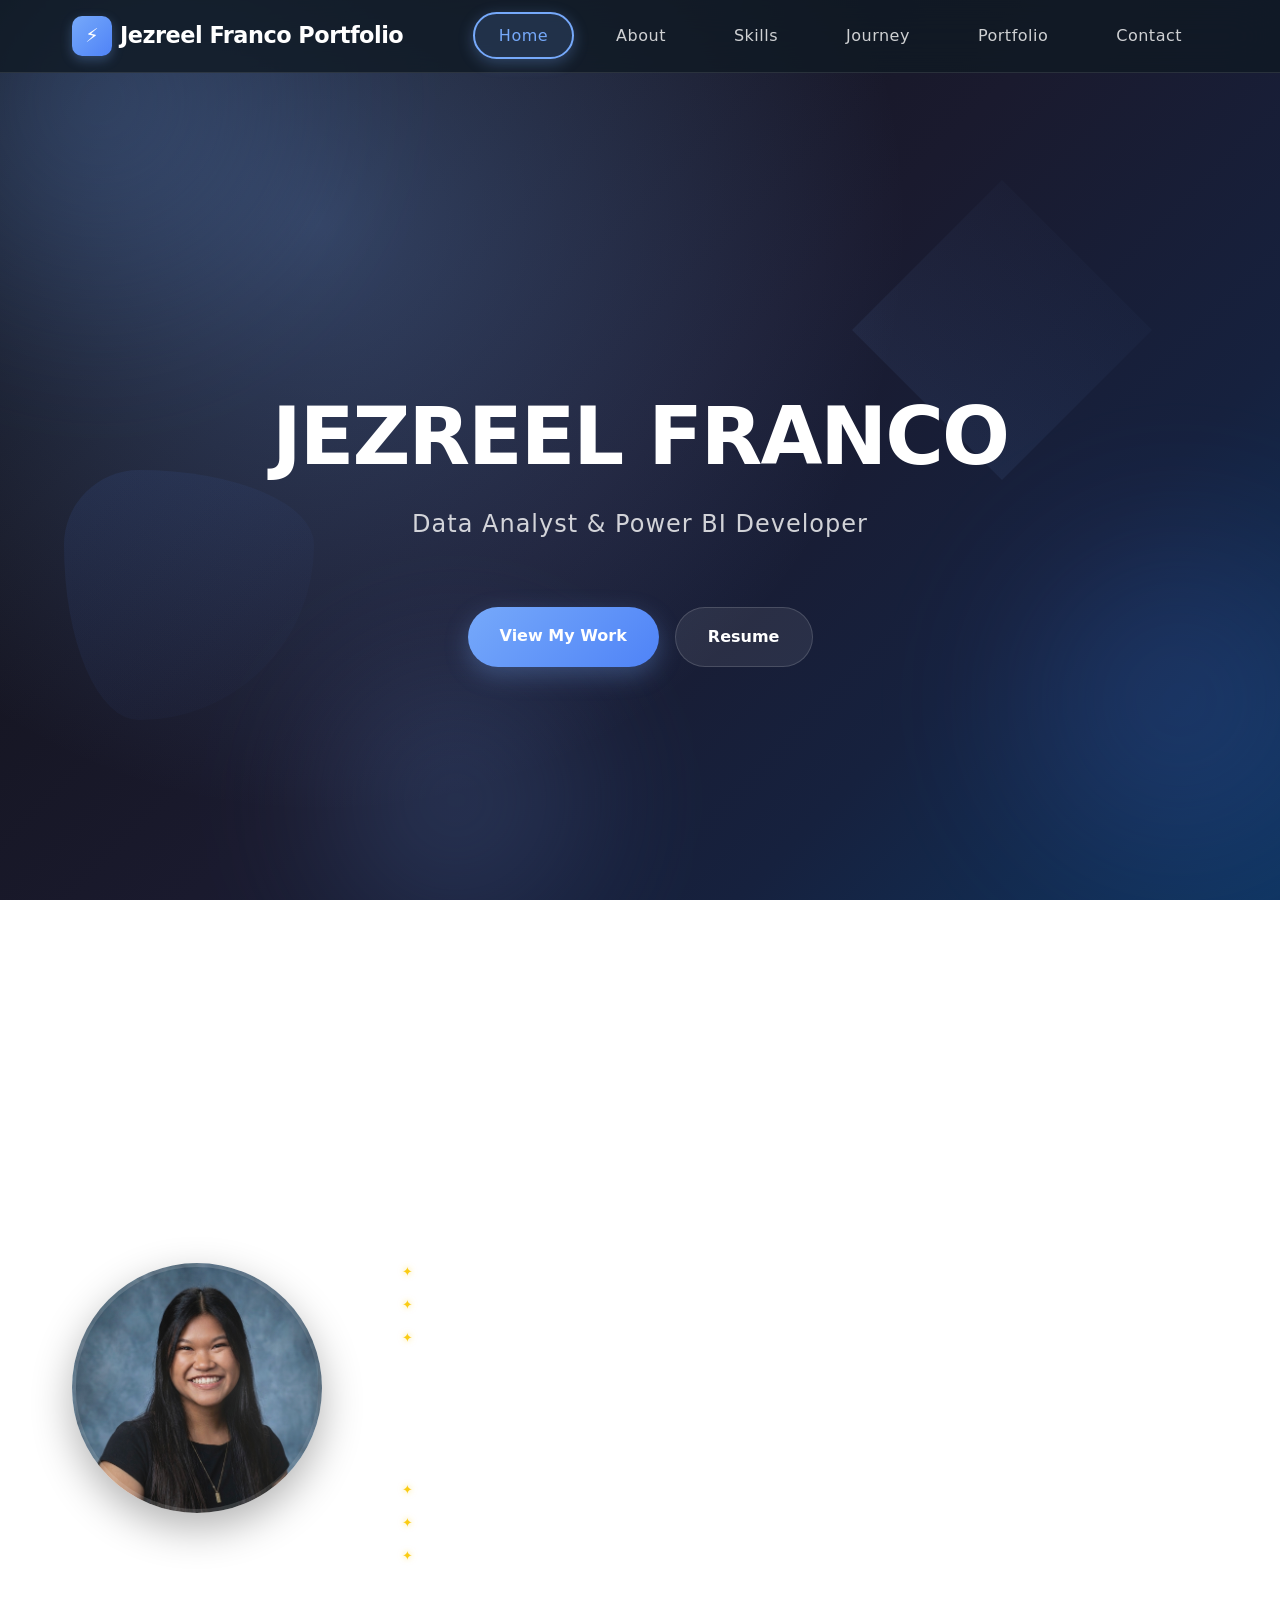
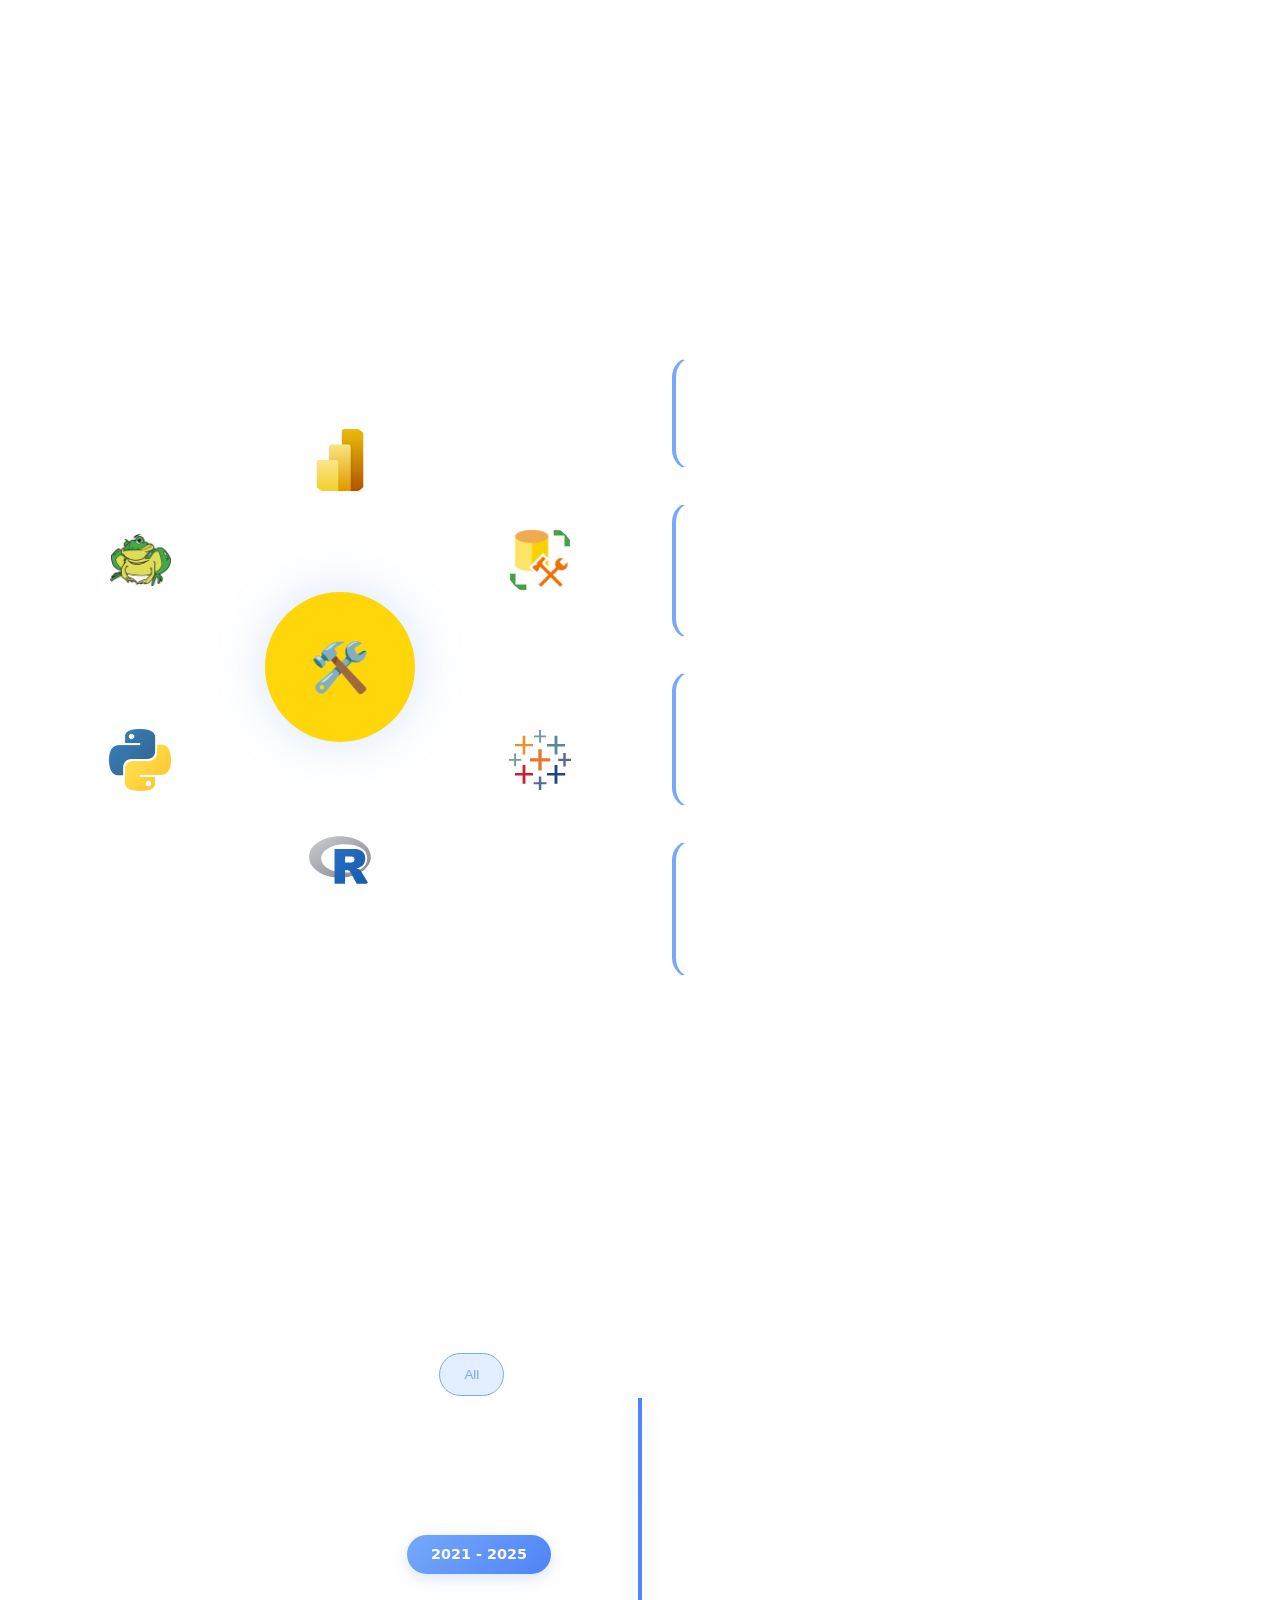
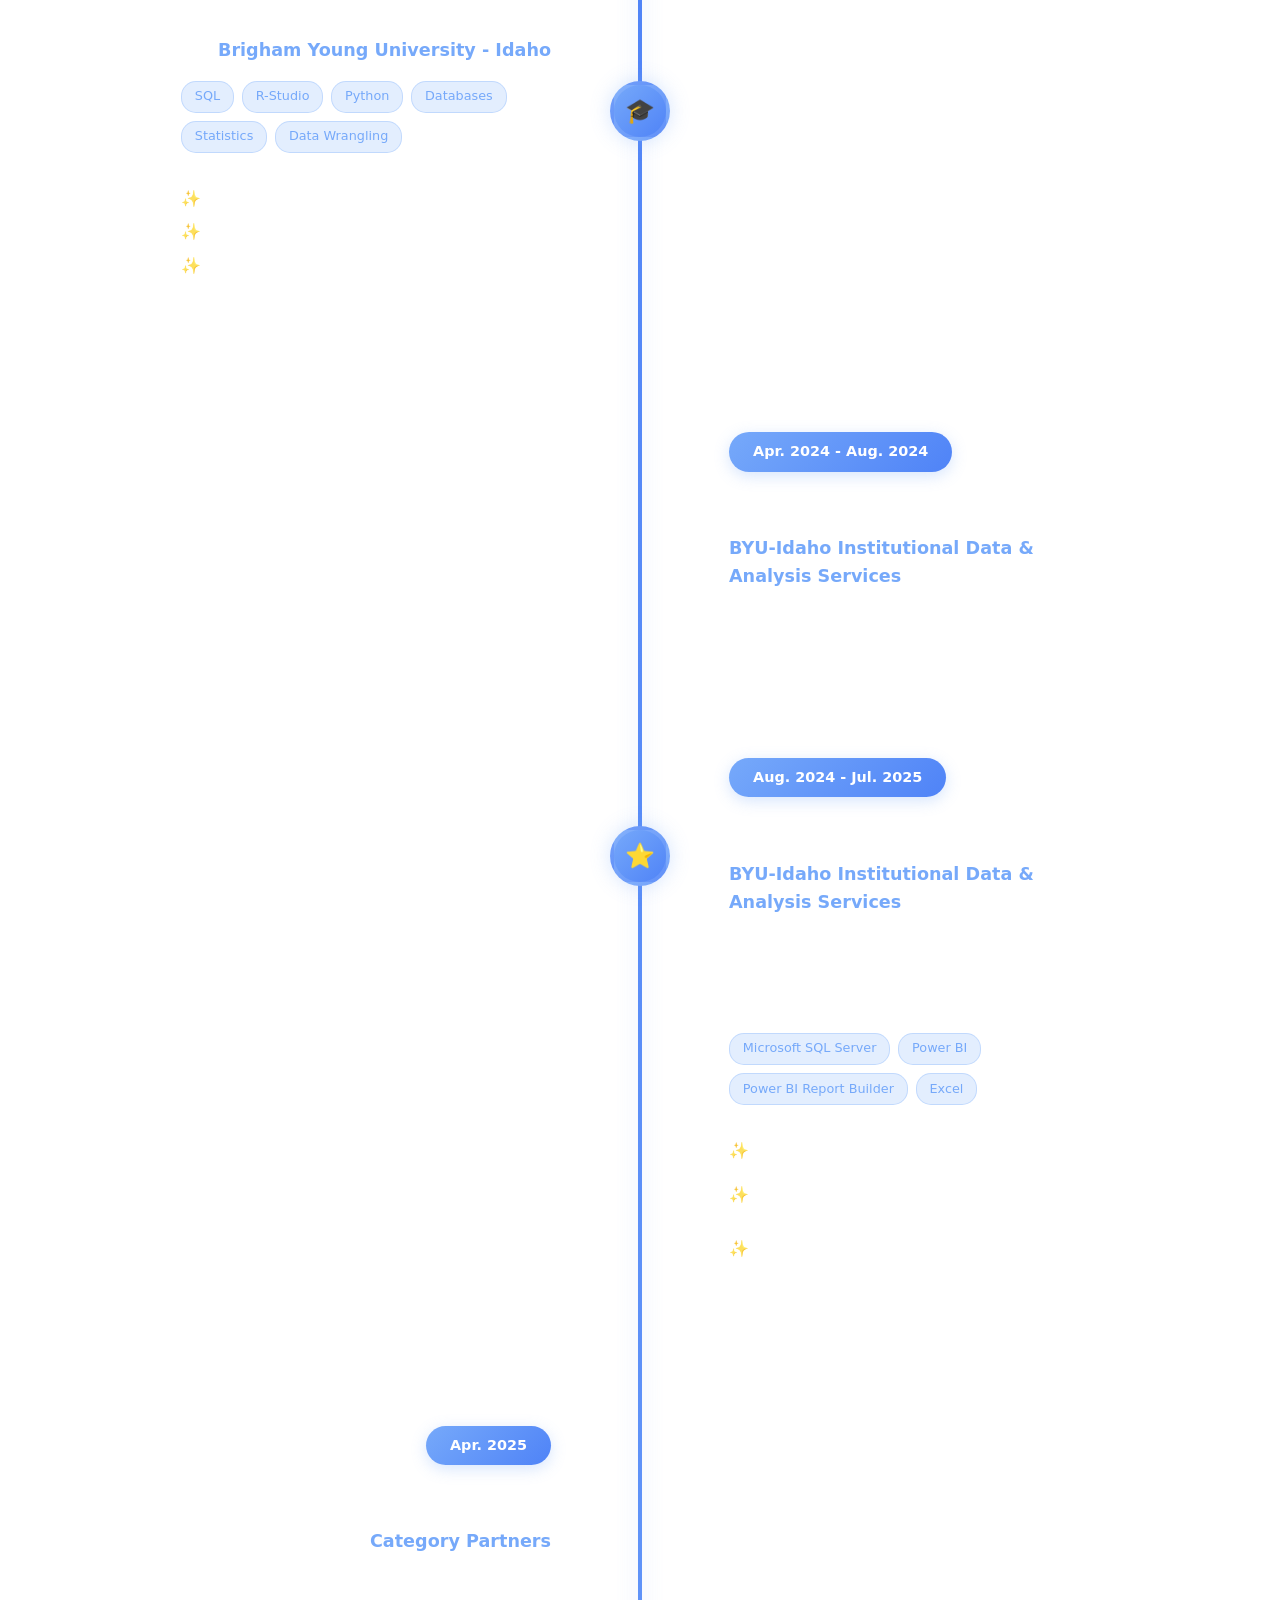
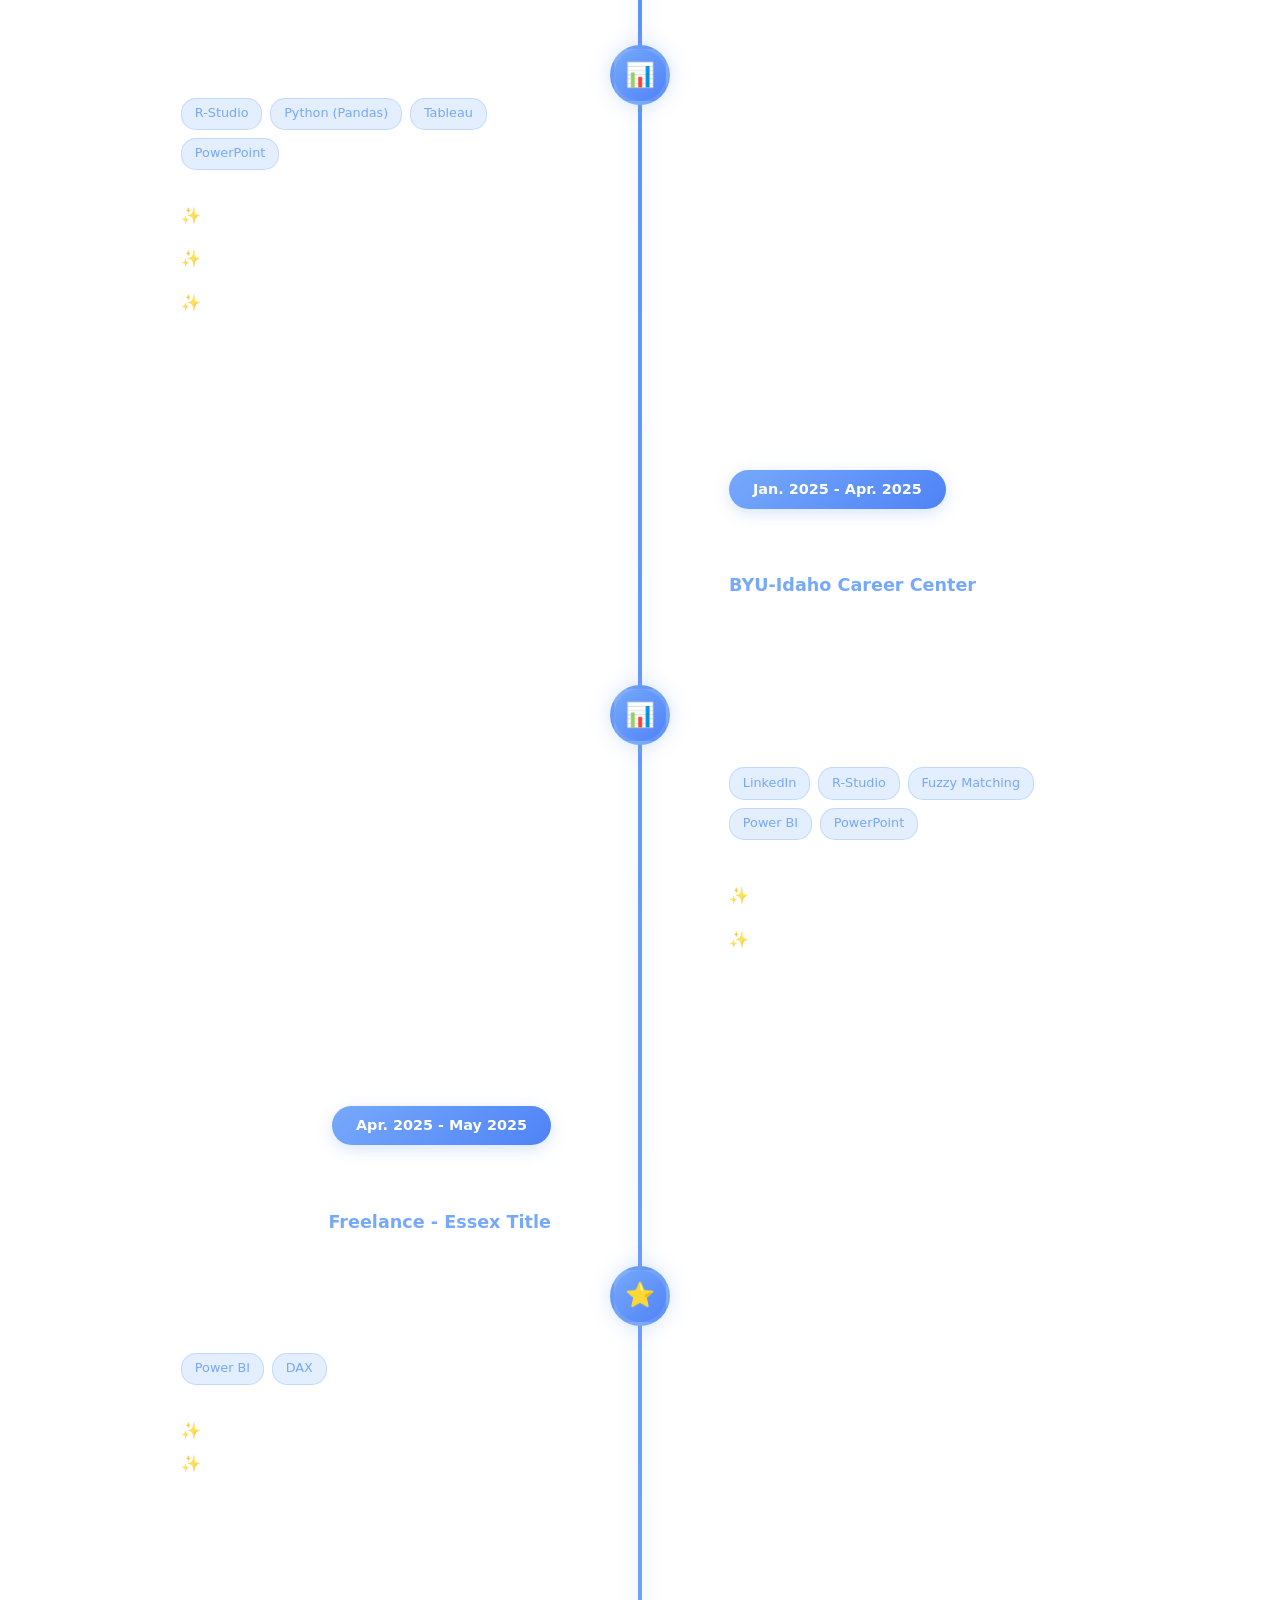
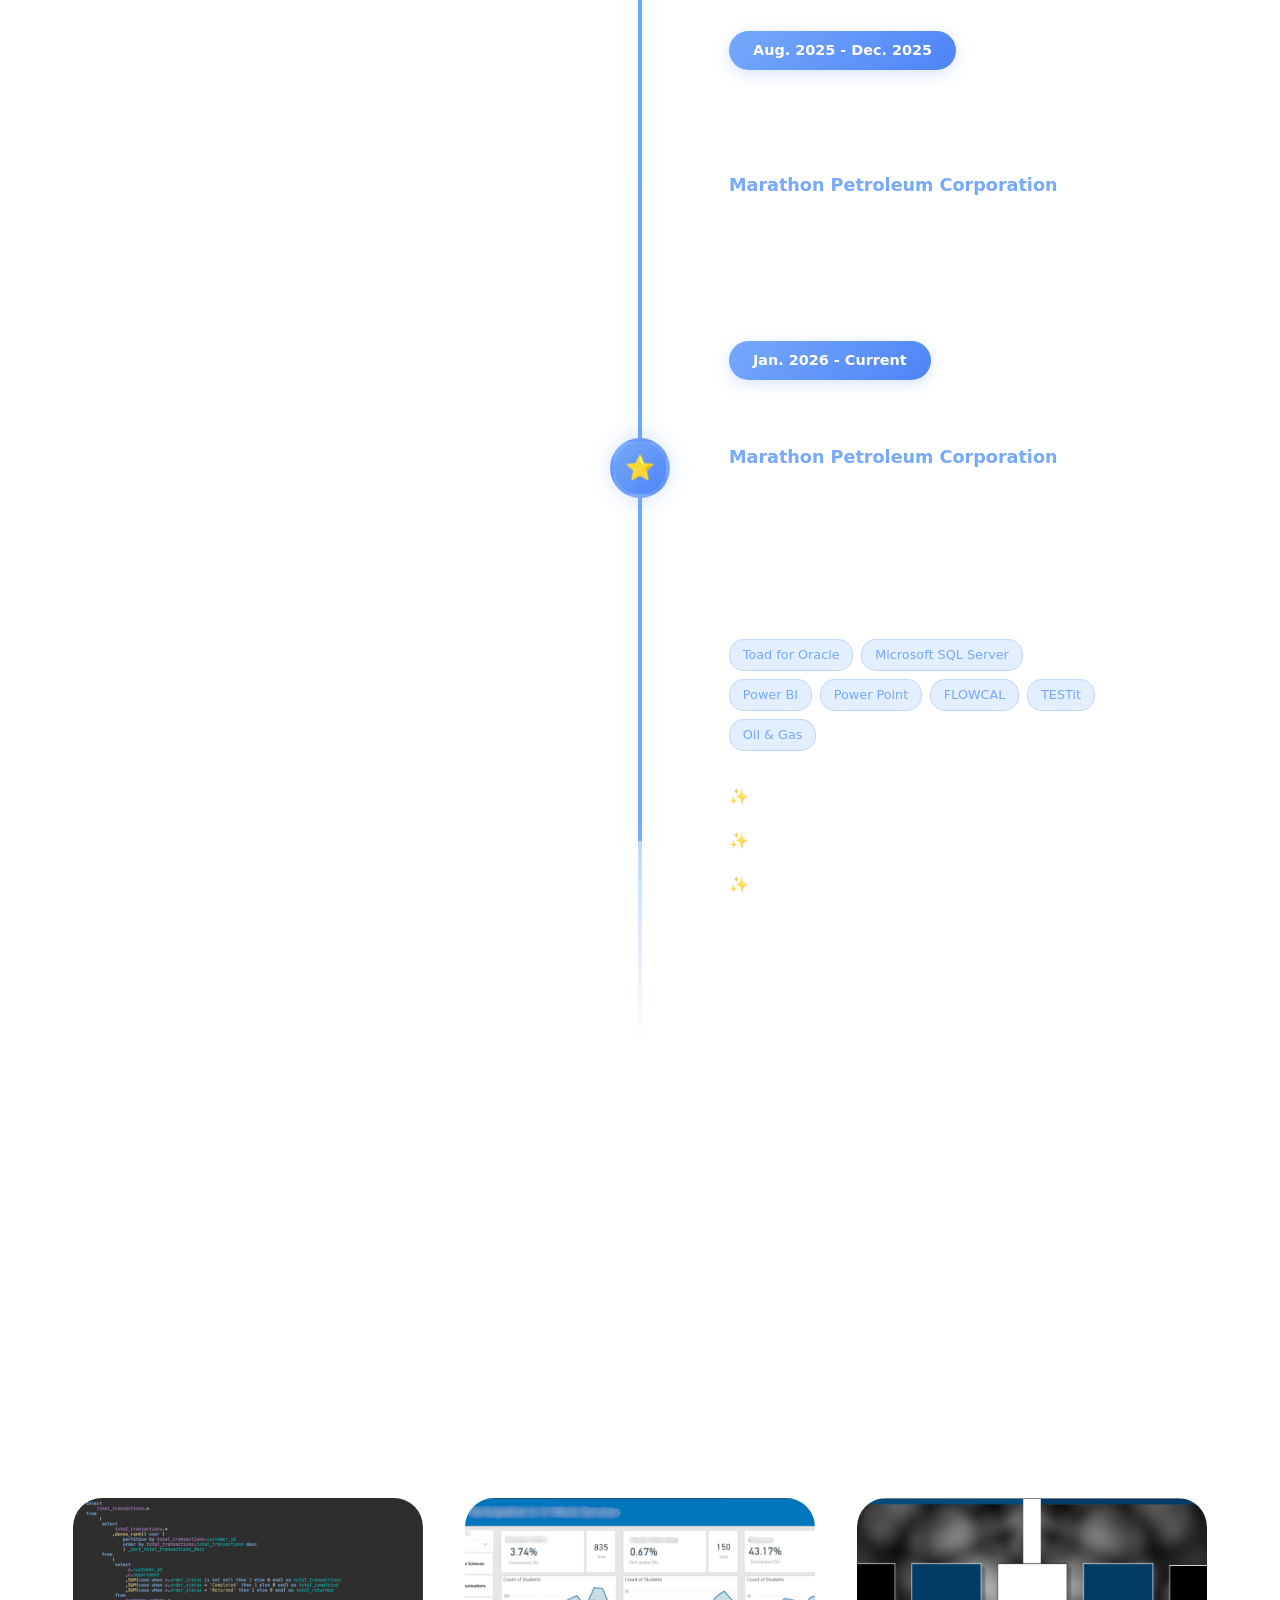
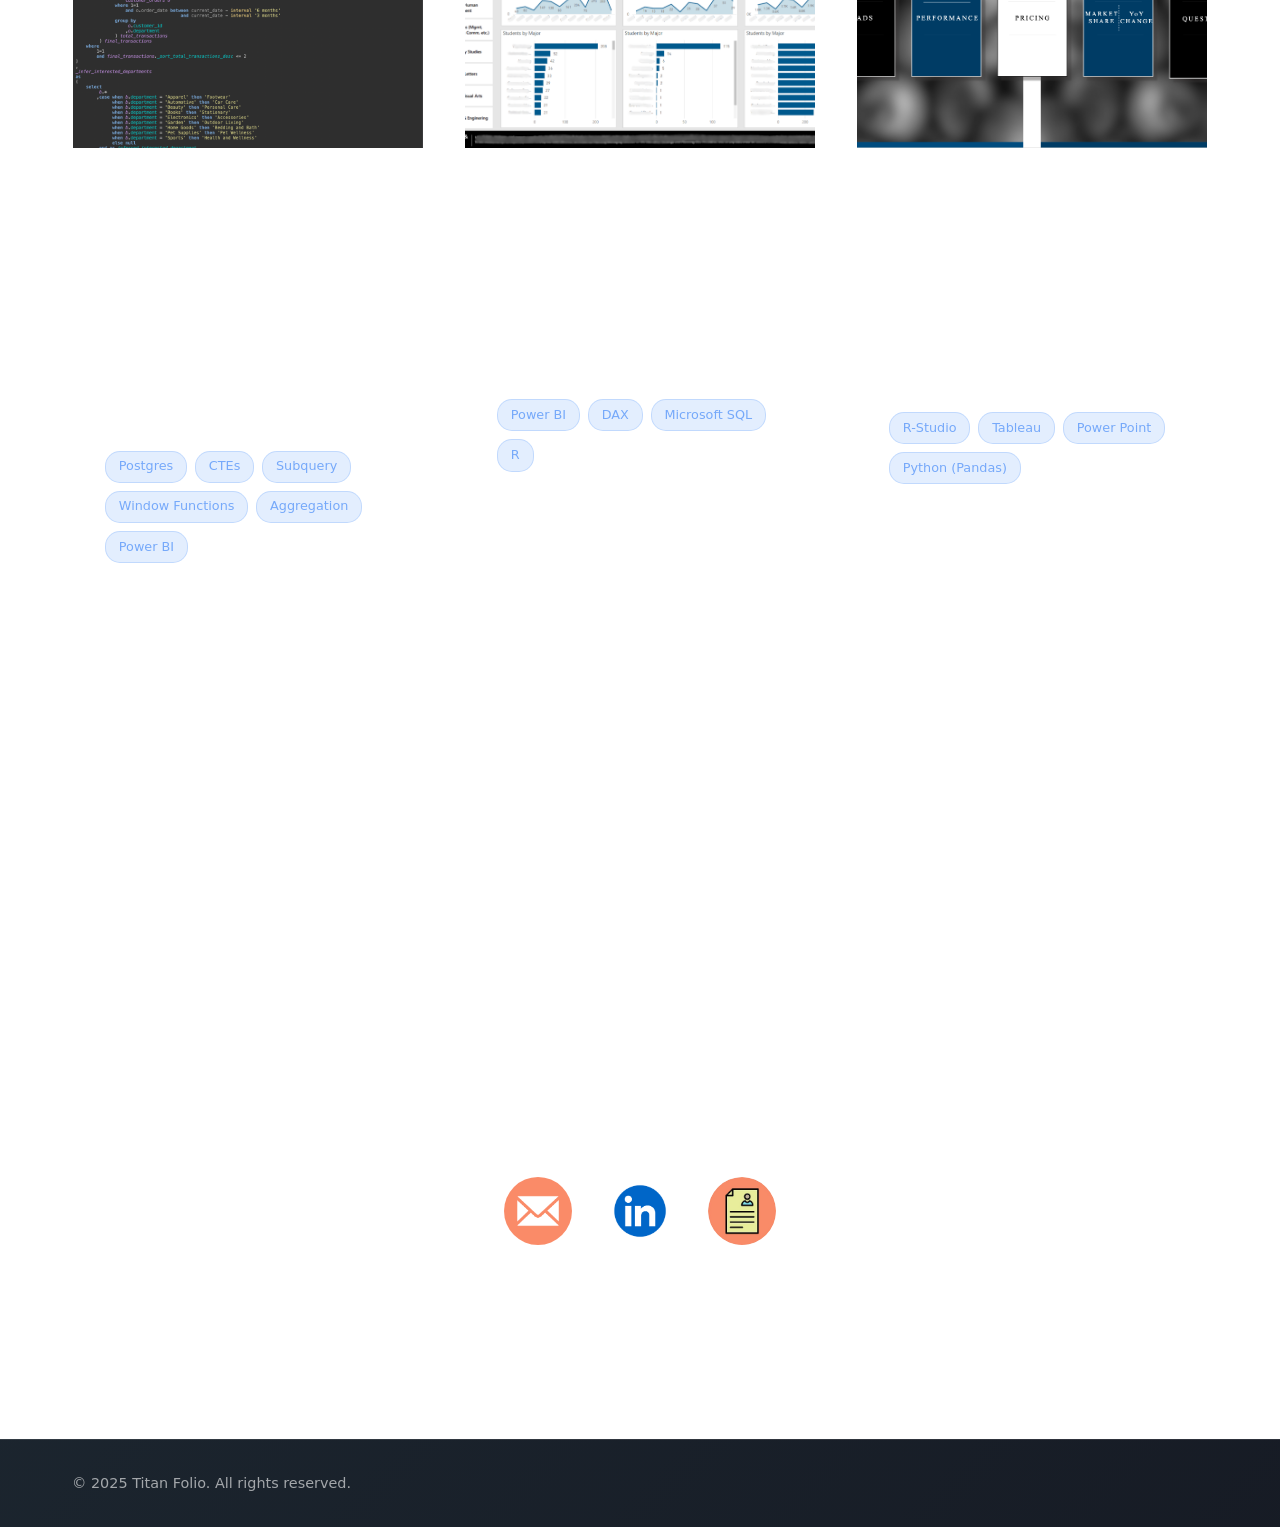
==== commit 4ffe902b: "Update Resume" ====
--- a/github portoflio/index.html
+++ b/github portoflio/index.html
@@ -74,7 +74,7 @@
             <!-- <p>Crafting outcomes with passion and precision</p> -->
             <div class="cta-buttons">
                 <a href="#portfolio" class="cta-primary">View My Work</a>
-                <a href="files/Franco_Jezreel_Resume.pdf" class="cta-secondary">Resume</a>
+                <a href="files/Jezreel_Ezra_Franco_Resume.pdf" class="cta-secondary">Resume</a>
             </div>
             
             <!-- <div class="stats-section">
@@ -106,7 +106,7 @@
                     <div class="about-text">
                         <!-- Paragraph 1 -->
                         <p class="about-paragraph">
-                            Within my 1+ years of data analytics experience, I've learned that the most
+                            Within my years of data analytics experience, I've learned that the most
                             powerful tool in analytics isn't just technology. It's <strong>empathy</strong>.
                         </p>
 
@@ -291,7 +291,7 @@
                         <h3 class="timeline-title">Lead Data Analyst</h3>
                         <div class="timeline-company">BYU-Idaho Institutional Data & Analysis Services</div>
                         <p class="timeline-description">
-                            Led and mentored a team of 4-5 analysts. Ensured team completed 3-4 data reports per trimester.
+                            Led and mentored a team of 4-5 analysts. Ensured team completed 3-4 data reports per 4-month cycle.
                         </p>
                         <div class="timeline-skills">
                             <span class="timeline-skill">Microsoft SQL Server</span>
@@ -496,7 +496,7 @@
                         <a href="https://www.linkedin.com/in/jezreel-franco/" target="_blank" title="LinkedIn">
                             <img src="images/linkedin.png" alt="LinkedIn Icon">
                         </a>
-                        <a href="files/Franco_Jezreel_Resume.pdf" title="Resume" target="_blank">
+                        <a href="files/Jezreel_Ezra_Franco_Resume.pdf" title="Resume" target="_blank">
                             <img src="images/resume.jpg" alt="Resume">
                         </a>
                     </div>
